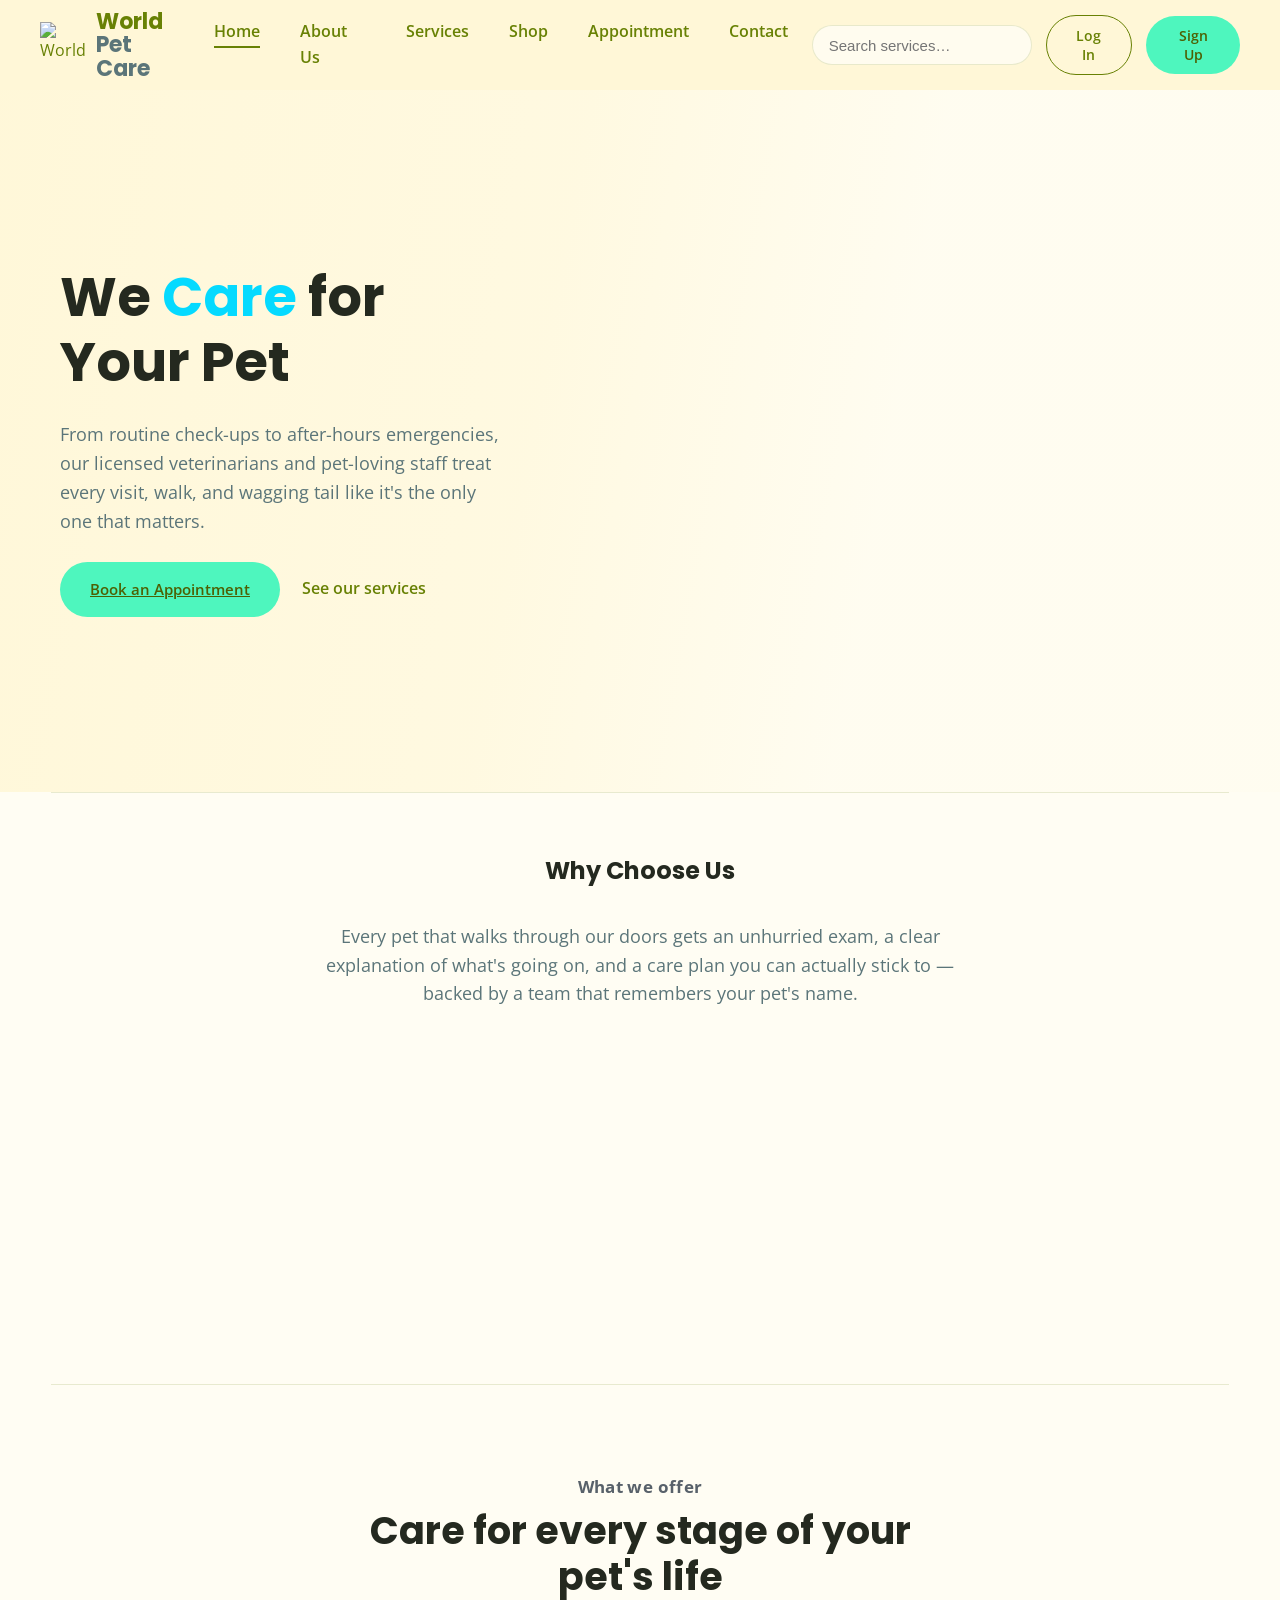
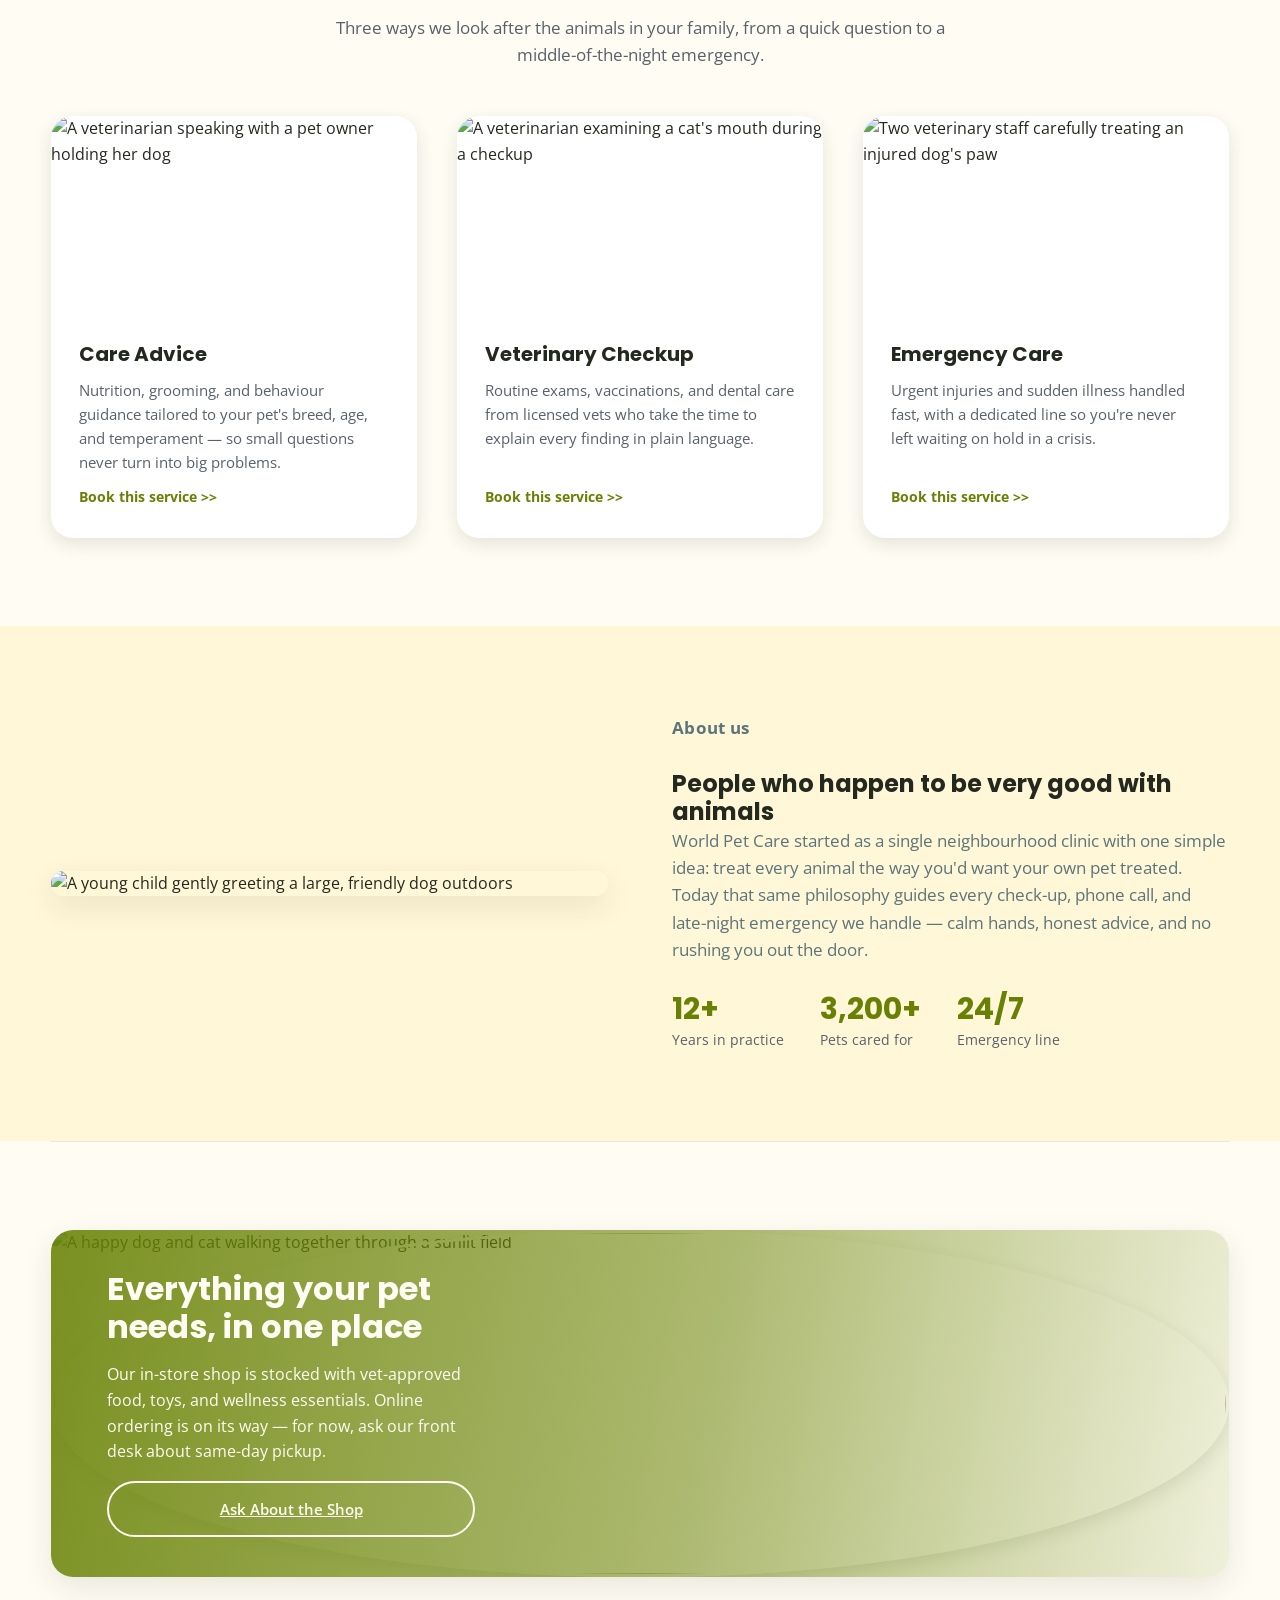
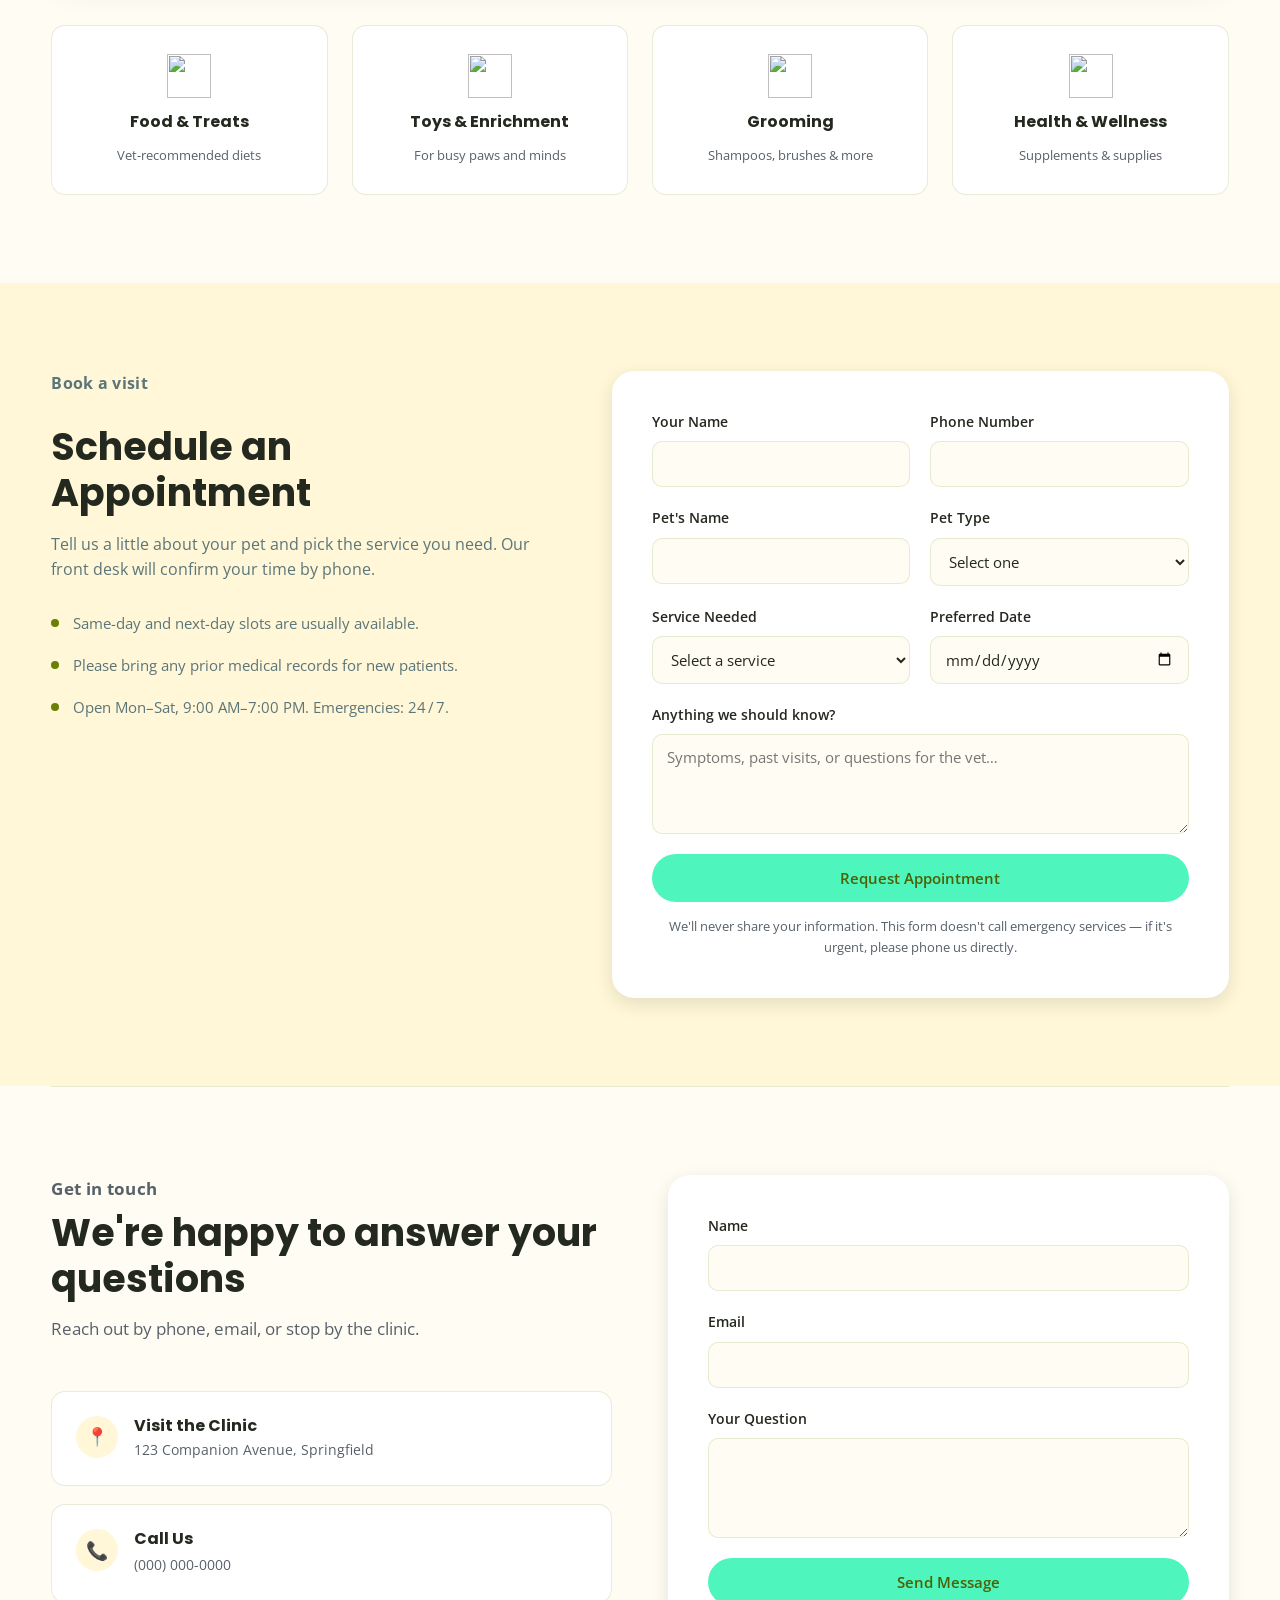
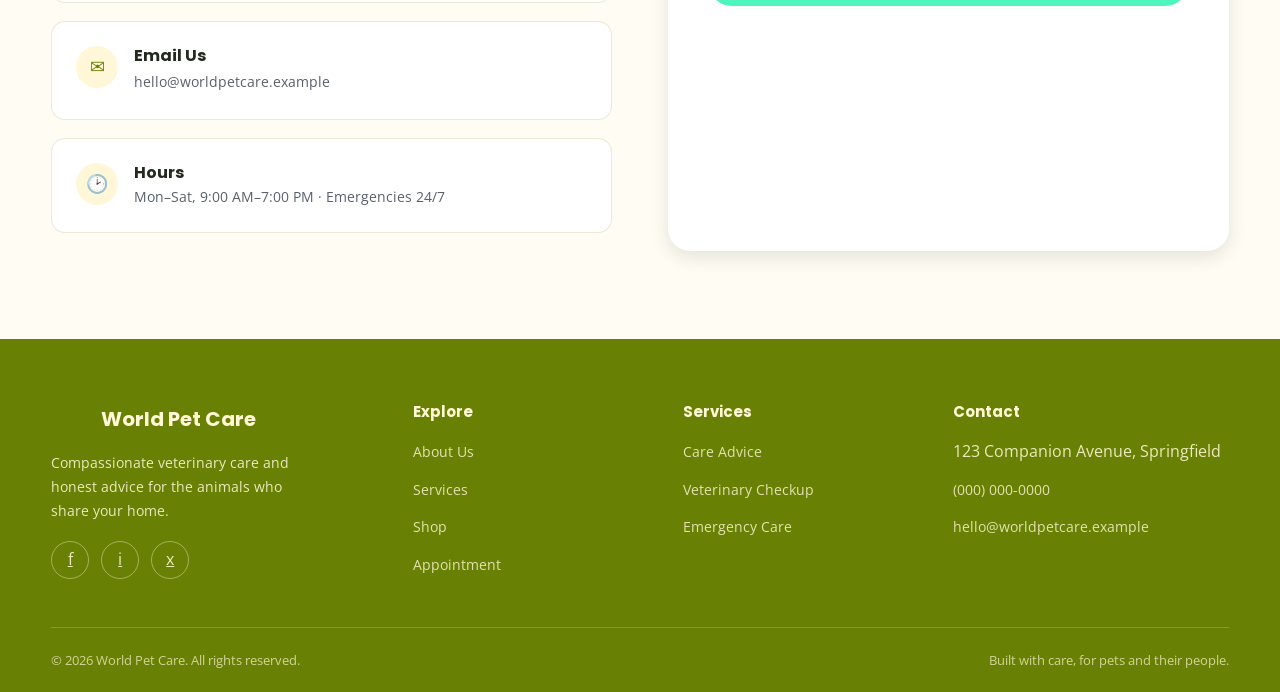
==== index.html @ 4ba61cf7 "Rebuild site: complete missing sections, fix broken links, reorganize into css/js/images" ====
<!DOCTYPE html>
<html lang="en">
<head>
  <meta charset="UTF-8" />
  <meta name="viewport" content="width=device-width, initial-scale=1.0" />
  <title>World Pet Care | Compassionate Veterinary &amp; Pet Care Services</title>
  <meta
    name="description"
    content="World Pet Care offers routine check-ups, veterinary help, and emergency care for your dog, cat, or companion animal. Book an appointment online today."
  />
  <link rel="icon" type="image/png" href="images/logo.png" />

  <link rel="preconnect" href="https://fonts.googleapis.com" />
  <link rel="preconnect" href="https://fonts.gstatic.com" crossorigin />
  <link
    href="https://fonts.googleapis.com/css2?family=Open+Sans:wght@400;600;700&family=Poppins:wght@500;600;700&display=swap"
    rel="stylesheet"
  />

  <link rel="stylesheet" href="css/style.css" />
</head>

<body>
  <!-- ===================== Header / Navigation ===================== -->
  <header class="site-header">
    <nav aria-label="Primary">
      <div class="logo">
        <a href="#home">
          <img src="images/logo.png" alt="World Pet Care logo" />
          <span class="logo-text">
            <span>World</span>
            <span>Pet Care</span>
          </span>
        </a>
      </div>

      <ul class="nav-list" id="navList">
        <li><a href="#home" class="active">Home</a></li>
        <li><a href="#about">About Us</a></li>
        <li><a href="#services">Services</a></li>
        <li><a href="#shop">Shop</a></li>
        <li><a href="#appointment">Appointment</a></li>
        <li><a href="#contact">Contact</a></li>
      </ul>

      <div class="nav-actions">
        <form class="search-form" id="searchForm" role="search">
          <label class="sr-only" for="siteSearch">Search services</label>
          <input
            type="search"
            id="siteSearch"
            placeholder="Search services…"
            autocomplete="off"
          />
        </form>
        <button type="button" class="btn btn-ghost" data-modal-open="login">
          Log In
        </button>
        <button type="button" class="btn btn-primary" data-modal-open="signup">
          Sign Up
        </button>
      </div>

      <button
        class="nav-toggle"
        id="navToggle"
        aria-label="Toggle navigation menu"
        aria-expanded="false"
        aria-controls="navList"
      >
        <span></span><span></span><span></span>
      </button>
    </nav>
  </header>

  <main>
    <!-- ===================== Hero ===================== -->
    <section class="hero" id="home">
      <div class="hero-content">
        <h1>We <em>Care</em> for Your Pet</h1>
        <p>
          From routine check-ups to after-hours emergencies, our licensed
          veterinarians and pet-loving staff treat every visit, walk, and
          wagging tail like it's the only one that matters.
        </p>
        <div class="hero-actions">
          <a href="#appointment" class="btn btn-primary">Book an Appointment</a>
          <a href="#services" class="btn-secondary-link">See our services</a>
        </div>
      </div>
    </section>

    <hr class="section-divider" />

    <!-- ===================== Why Choose Us ===================== -->
    <section class="why-us" id="why-us">
      <div class="container">
        <h2>Why Choose Us</h2>
        <img class="icon" src="images/pawprint.png" alt="" aria-hidden="true" />
        <p>
          Every pet that walks through our doors gets an unhurried exam, a
          clear explanation of what's going on, and a care plan you can
          actually stick to &mdash; backed by a team that remembers your
          pet's name.
        </p>
      </div>
      <div class="why-us-banner" role="img" aria-label="A senior dog and cat resting together"></div>
    </section>

    <hr class="section-divider" />

    <!-- ===================== Services ===================== -->
    <section class="services" id="services">
      <div class="container">
        <div class="section-head center">
          <p class="kicker">What we offer</p>
          <h2>Care for every stage of your pet's life</h2>
          <p>
            Three ways we look after the animals in your family, from a
            quick question to a middle-of-the-night emergency.
          </p>
        </div>

        <div class="service-grid" id="serviceGrid">
          <article class="service-card" data-service-name="Care Advice">
            <div class="thumb">
              <img
                src="images/service-care-advice.jpg"
                alt="A veterinarian speaking with a pet owner holding her dog"
                loading="lazy"
              />
            </div>
            <div class="service-card-body">
              <h3>Care Advice</h3>
              <p>
                Nutrition, grooming, and behaviour guidance tailored to your
                pet's breed, age, and temperament &mdash; so small questions
                never turn into big problems.
              </p>
              <a
                href="#appointment"
                class="read-more"
                data-service="Care Advice"
                >Book this service &gt;&gt;</a
              >
            </div>
          </article>

          <article class="service-card" data-service-name="Veterinary Checkup">
            <div class="thumb">
              <img
                src="images/service-veterinary-help.jpg"
                alt="A veterinarian examining a cat's mouth during a checkup"
                loading="lazy"
              />
            </div>
            <div class="service-card-body">
              <h3>Veterinary Checkup</h3>
              <p>
                Routine exams, vaccinations, and dental care from licensed
                vets who take the time to explain every finding in plain
                language.
              </p>
              <a
                href="#appointment"
                class="read-more"
                data-service="Veterinary Checkup"
                >Book this service &gt;&gt;</a
              >
            </div>
          </article>

          <article class="service-card" data-service-name="Emergency Care">
            <div class="thumb">
              <img
                src="images/service-emergency-care.jpg"
                alt="Two veterinary staff carefully treating an injured dog's paw"
                loading="lazy"
              />
            </div>
            <div class="service-card-body">
              <h3>Emergency Care</h3>
              <p>
                Urgent injuries and sudden illness handled fast, with a
                dedicated line so you're never left waiting on hold in a
                crisis.
              </p>
              <a
                href="#appointment"
                class="read-more"
                data-service="Emergency Care"
                >Book this service &gt;&gt;</a
              >
            </div>
          </article>
        </div>
      </div>
    </section>

    <!-- ===================== About ===================== -->
    <section class="about" id="about">
      <div class="container">
        <div class="about-media">
          <img
            src="images/about-us.jpg"
            alt="A young child gently greeting a large, friendly dog outdoors"
            loading="lazy"
          />
        </div>
        <div class="about-text">
          <p class="kicker">About us</p>
          <h2>People who happen to be very good with animals</h2>
          <p>
            World Pet Care started as a single neighbourhood clinic with one
            simple idea: treat every animal the way you'd want your own pet
            treated. Today that same philosophy guides every check-up,
            phone call, and late-night emergency we handle &mdash; calm
            hands, honest advice, and no rushing you out the door.
          </p>
          <div class="stat-row">
            <div class="stat">
              <h3>12+</h3>
              <span>Years in practice</span>
            </div>
            <div class="stat">
              <h3>3,200+</h3>
              <span>Pets cared for</span>
            </div>
            <div class="stat">
              <h3>24/7</h3>
              <span>Emergency line</span>
            </div>
          </div>
        </div>
      </div>
    </section>

    <hr class="section-divider" />

    <!-- ===================== Shop ===================== -->
    <section class="shop" id="shop">
      <div class="container">
        <div class="shop-banner">
          <img
            src="images/shop-banner.webp"
            alt="A happy dog and cat walking together through a sunlit field"
          />
          <div class="shop-banner-content">
            <h2>Everything your pet needs, in one place</h2>
            <p>
              Our in-store shop is stocked with vet-approved food, toys, and
              wellness essentials. Online ordering is on its way &mdash; for
              now, ask our front desk about same-day pickup.
            </p>
            <a href="#contact" class="btn btn-outline">Ask About the Shop</a>
          </div>
          <img
            class="shop-badge"
            src="images/shop-category-icon.jpg"
            alt=""
            aria-hidden="true"
          />
        </div>

        <div class="shop-category-grid">
          <div class="shop-category">
            <img src="images/pawprint.png" alt="" aria-hidden="true" />
            <h4>Food &amp; Treats</h4>
            <span>Vet-recommended diets</span>
          </div>
          <div class="shop-category">
            <img src="images/pawprint.png" alt="" aria-hidden="true" />
            <h4>Toys &amp; Enrichment</h4>
            <span>For busy paws and minds</span>
          </div>
          <div class="shop-category">
            <img src="images/pawprint.png" alt="" aria-hidden="true" />
            <h4>Grooming</h4>
            <span>Shampoos, brushes &amp; more</span>
          </div>
          <div class="shop-category">
            <img src="images/pawprint.png" alt="" aria-hidden="true" />
            <h4>Health &amp; Wellness</h4>
            <span>Supplements &amp; supplies</span>
          </div>
        </div>
      </div>
    </section>

    <!-- ===================== Appointment ===================== -->
    <section class="appointment" id="appointment">
      <div class="container">
        <div class="appointment-info">
          <p class="kicker">Book a visit</p>
          <h2>Schedule an Appointment</h2>
          <p>
            Tell us a little about your pet and pick the service you need.
            Our front desk will confirm your time by phone.
          </p>
          <ul class="info-list">
            <li>
              <span class="dot" aria-hidden="true"></span>
              Same-day and next-day slots are usually available.
            </li>
            <li>
              <span class="dot" aria-hidden="true"></span>
              Please bring any prior medical records for new patients.
            </li>
            <li>
              <span class="dot" aria-hidden="true"></span>
              Open Mon&ndash;Sat, 9:00 AM&ndash;7:00 PM. Emergencies:
              24&#8202;/&#8202;7.
            </li>
          </ul>
        </div>

        <form class="appointment-form" id="appointmentForm" novalidate>
          <div class="form-success" id="appointmentSuccess" role="status">
            <span>&#10003;</span>
            <span
              >Request received! We'll call you shortly to confirm your
              appointment.</span
            >
          </div>

          <div class="form-row">
            <div class="field">
              <label for="ownerName">Your Name</label>
              <input type="text" id="ownerName" name="ownerName" required />
            </div>
            <div class="field">
              <label for="ownerPhone">Phone Number</label>
              <input type="tel" id="ownerPhone" name="ownerPhone" required />
            </div>
          </div>

          <div class="form-row">
            <div class="field">
              <label for="petName">Pet's Name</label>
              <input type="text" id="petName" name="petName" required />
            </div>
            <div class="field">
              <label for="petType">Pet Type</label>
              <select id="petType" name="petType" required>
                <option value="" disabled selected>Select one</option>
                <option>Dog</option>
                <option>Cat</option>
                <option>Bird</option>
                <option>Other</option>
              </select>
            </div>
          </div>

          <div class="form-row">
            <div class="field">
              <label for="serviceType">Service Needed</label>
              <select id="serviceType" name="serviceType" required>
                <option value="" disabled selected>Select a service</option>
                <option>Care Advice</option>
                <option>Veterinary Checkup</option>
                <option>Emergency Care</option>
                <option>Grooming</option>
              </select>
            </div>
            <div class="field">
              <label for="visitDate">Preferred Date</label>
              <input type="date" id="visitDate" name="visitDate" required />
            </div>
          </div>

          <div class="field">
            <label for="notes">Anything we should know?</label>
            <textarea
              id="notes"
              name="notes"
              placeholder="Symptoms, past visits, or questions for the vet…"
            ></textarea>
          </div>

          <button type="submit" class="btn btn-primary btn-block">
            Request Appointment
          </button>
          <p class="form-note">
            We'll never share your information. This form doesn't call
            emergency services &mdash; if it's urgent, please phone us
            directly.
          </p>
        </form>
      </div>
    </section>

    <hr class="section-divider" />

    <!-- ===================== Contact ===================== -->
    <section class="contact" id="contact">
      <div class="container">
        <div class="contact-info">
          <div class="section-head">
            <p class="kicker">Get in touch</p>
            <h2>We're happy to answer your questions</h2>
            <p>Reach out by phone, email, or stop by the clinic.</p>
          </div>

          <div class="contact-card">
            <span class="icon" aria-hidden="true">&#128205;</span>
            <div>
              <h4>Visit the Clinic</h4>
              <p>123 Companion Avenue, Springfield</p>
            </div>
          </div>
          <div class="contact-card">
            <span class="icon" aria-hidden="true">&#128222;</span>
            <div>
              <h4>Call Us</h4>
              <a href="tel:+10000000000">(000) 000-0000</a>
            </div>
          </div>
          <div class="contact-card">
            <span class="icon" aria-hidden="true">&#9993;</span>
            <div>
              <h4>Email Us</h4>
              <a href="mailto:hello@worldpetcare.example">hello@worldpetcare.example</a>
            </div>
          </div>
          <div class="contact-card">
            <span class="icon" aria-hidden="true">&#128337;</span>
            <div>
              <h4>Hours</h4>
              <p>Mon&ndash;Sat, 9:00 AM&ndash;7:00 PM &middot; Emergencies 24/7</p>
            </div>
          </div>
        </div>

        <form class="appointment-form" id="queryForm" novalidate>
          <div class="form-success" id="querySuccess" role="status">
            <span>&#10003;</span>
            <span>Thanks! A member of our team will reply within one business day.</span>
          </div>

          <div class="field">
            <label for="queryName">Name</label>
            <input type="text" id="queryName" name="queryName" required />
          </div>
          <div class="field">
            <label for="queryEmail">Email</label>
            <input type="email" id="queryEmail" name="queryEmail" required />
          </div>
          <div class="field">
            <label for="queryMessage">Your Question</label>
            <textarea id="queryMessage" name="queryMessage" required></textarea>
          </div>
          <button type="submit" class="btn btn-primary btn-block">
            Send Message
          </button>
        </form>
      </div>
    </section>
  </main>

  <!-- ===================== Footer ===================== -->
  <footer class="site-footer">
    <div class="container footer-grid">
      <div>
        <div class="footer-brand">
          <img src="images/logo.png" alt="" aria-hidden="true" />
          <span>World Pet Care</span>
        </div>
        <p>
          Compassionate veterinary care and honest advice for the animals
          who share your home.
        </p>
        <div class="footer-social">
          <a href="#" aria-label="Facebook">f</a>
          <a href="#" aria-label="Instagram">i</a>
          <a href="#" aria-label="X (formerly Twitter)">x</a>
        </div>
      </div>

      <div class="footer-col">
        <h4>Explore</h4>
        <ul>
          <li><a href="#about">About Us</a></li>
          <li><a href="#services">Services</a></li>
          <li><a href="#shop">Shop</a></li>
          <li><a href="#appointment">Appointment</a></li>
        </ul>
      </div>

      <div class="footer-col">
        <h4>Services</h4>
        <ul>
          <li><a href="#services">Care Advice</a></li>
          <li><a href="#services">Veterinary Checkup</a></li>
          <li><a href="#services">Emergency Care</a></li>
        </ul>
      </div>

      <div class="footer-col">
        <h4>Contact</h4>
        <ul>
          <li>123 Companion Avenue, Springfield</li>
          <li><a href="tel:+10000000000">(000) 000-0000</a></li>
          <li><a href="mailto:hello@worldpetcare.example">hello@worldpetcare.example</a></li>
        </ul>
      </div>
    </div>

    <div class="container footer-bottom">
      <span>&copy; <span id="year"></span> World Pet Care. All rights reserved.</span>
      <span>Built with care, for pets and their people.</span>
    </div>
  </footer>

  <button class="to-top" id="toTop" aria-label="Back to top">&uarr;</button>

  <!-- ===================== Auth Modal ===================== -->
  <div class="modal-backdrop" id="modalBackdrop" hidden>
    <div
      class="modal"
      role="dialog"
      aria-modal="true"
      aria-labelledby="modalTitle"
    >
      <button class="modal-close" id="modalClose" aria-label="Close dialog">&times;</button>

      <div class="modal-tabs" role="tablist">
        <button
          role="tab"
          id="tabLogin"
          class="modal-tab active"
          data-tab="login"
        >
          Log In
        </button>
        <button role="tab" id="tabSignup" class="modal-tab" data-tab="signup">
          Sign Up
        </button>
      </div>

      <h2 class="modal-title" id="modalTitle">Welcome back</h2>

      <form class="modal-form" id="loginForm" data-panel="login">
        <div class="field">
          <label for="loginEmail">Email</label>
          <input type="email" id="loginEmail" required />
        </div>
        <div class="field">
          <label for="loginPassword">Password</label>
          <input type="password" id="loginPassword" minlength="6" required />
        </div>
        <button type="submit" class="btn btn-primary btn-block">Log In</button>
        <p class="modal-note">Demo form &mdash; no account is created.</p>
      </form>

      <form class="modal-form" id="signupForm" data-panel="signup" hidden>
        <div class="field">
          <label for="signupName">Full Name</label>
          <input type="text" id="signupName" required />
        </div>
        <div class="field">
          <label for="signupEmail">Email</label>
          <input type="email" id="signupEmail" required />
        </div>
        <div class="field">
          <label for="signupPassword">Password</label>
          <input type="password" id="signupPassword" minlength="6" required />
        </div>
        <button type="submit" class="btn btn-primary btn-block">Create Account</button>
        <p class="modal-note">Demo form &mdash; no account is created.</p>
      </form>
    </div>
  </div>

  <script src="js/main.js"></script>
</body>
</html>
---- css/style.css ----
/* =========================================================
   World Pet Care — Stylesheet
   Palette kept from the original design:
     cream background : #FFF7D7
     olive (brand)     : #688104
     cream button      : #FBEDB7
     teal accent       : #4EF6BE
     cyan accent       : #05DAFF
     slate text        : #58616A
   ========================================================= */

:root {
  --color-cream: #fff7d7;
  --color-cream-soft: #fffdf3;
  --color-olive: #688104;
  --color-olive-dark: #4d6003;
  --color-btn-cream: #fbedb7;
  --color-teal: #4ef6be;
  --color-teal-dark: #16f3a9;
  --color-cyan: #05daff;
  --color-slate: #58616a;
  --color-slate-soft: #5b7579;
  --color-ink: #24291f;
  --color-white: #ffffff;
  --color-border: rgba(104, 129, 4, 0.15);

  --font-heading: "Poppins", "Open Sans", sans-serif;
  --font-body: "Open Sans", sans-serif;

  --shadow-soft: 0 10px 30px rgba(36, 41, 31, 0.1);
  --shadow-card: 0 6px 18px rgba(36, 41, 31, 0.12);

  --radius-md: 14px;
  --radius-lg: 22px;

  --container: 1180px;
  --transition: 300ms ease;
}

/* -------------------- Reset -------------------- */
* {
  margin: 0;
  padding: 0;
  box-sizing: border-box;
}

html {
  scroll-behavior: smooth;
}

body {
  font-family: var(--font-body);
  color: var(--color-ink);
  background-color: var(--color-cream-soft);
  line-height: 1.6;
  overflow-x: hidden;
}

img {
  max-width: 100%;
  display: block;
}

a {
  color: inherit;
}

ul {
  list-style: none;
}

button {
  font-family: inherit;
  border-style: none;
  cursor: pointer;
}

h1,
h2,
h3,
h4 {
  font-family: var(--font-heading);
  color: var(--color-ink);
  line-height: 1.2;
}

.container {
  width: min(92%, var(--container));
  margin-inline: auto;
}

.section-divider {
  border: none;
  height: 1px;
  background: var(--color-border);
  width: min(92%, var(--container));
  margin-inline: auto;
}

:focus-visible {
  outline: 3px solid var(--color-cyan);
  outline-offset: 2px;
}

@media (prefers-reduced-motion: reduce) {
  html {
    scroll-behavior: auto;
  }
  *,
  *::before,
  *::after {
    animation-duration: 0.01ms !important;
    transition-duration: 0.01ms !important;
  }
}

/* -------------------- Buttons -------------------- */
.btn {
  display: inline-flex;
  align-items: center;
  justify-content: center;
  gap: 8px;
  padding: 14px 30px;
  border-radius: 999px;
  font-size: 15px;
  font-weight: 600;
  transition: transform var(--transition), box-shadow var(--transition),
    background-color var(--transition), color var(--transition);
}

.btn-primary {
  background-color: var(--color-teal);
  color: var(--color-olive-dark);
}

.btn-primary:hover,
.btn-primary:focus-visible {
  background-color: var(--color-teal-dark);
  box-shadow: 0 8px 20px rgba(22, 243, 169, 0.4);
  transform: translateY(-2px);
}

.btn-outline {
  background-color: transparent;
  color: var(--color-cream-soft);
  border: 2px solid var(--color-cream-soft);
}

.btn-outline:hover,
.btn-outline:focus-visible {
  background-color: var(--color-cream-soft);
  color: var(--color-olive-dark);
  transform: translateY(-2px);
}

.btn-block {
  width: 100%;
}

/* -------------------- Eyebrow / kicker -------------------- */
.kicker {
  color: var(--color-olive);
  font-weight: 700;
  letter-spacing: 0.02em;
  font-size: 14px;
  margin-bottom: 8px;
}

.section-head {
  max-width: 620px;
  margin-bottom: 48px;
}

.section-head.center {
  margin-inline: auto;
  text-align: center;
}

.section-head h2 {
  font-size: clamp(28px, 4vw, 38px);
  margin-bottom: 14px;
}

.section-head p {
  color: var(--color-slate);
  font-size: 17px;
}

/* -------------------- Navigation -------------------- */
.site-header {
  position: sticky;
  top: 0;
  z-index: 100;
  background-color: var(--color-cream);
}

nav {
  min-height: 10vh;
  display: flex;
  align-items: center;
  justify-content: space-between;
  gap: 24px;
  padding: 10px min(4vw, 40px);
}

.logo a {
  display: flex;
  align-items: center;
  gap: 10px;
  color: var(--color-olive);
  text-decoration: none;
}

.logo img {
  width: 46px;
  height: 46px;
  object-fit: contain;
}

.logo-text {
  display: flex;
  flex-direction: column;
  line-height: 1.05;
  font-family: var(--font-heading);
  font-weight: 700;
}

.logo-text span:first-child {
  font-size: 22px;
}

.logo-text span:last-child {
  font-size: 22px;
  color: var(--color-slate-soft);
}

.nav-list {
  display: flex;
  gap: 40px;
}

.nav-list a {
  text-decoration: none;
  color: var(--color-olive);
  font-weight: 600;
  font-size: 16px;
  position: relative;
  padding-block: 4px;
}

.nav-list a::after {
  content: "";
  position: absolute;
  left: 0;
  bottom: -2px;
  width: 0;
  height: 2px;
  background: var(--color-olive);
  transition: width var(--transition);
}

.nav-list a:hover::after,
.nav-list a:focus-visible::after,
.nav-list a.active::after {
  width: 100%;
}

.nav-actions {
  display: flex;
  align-items: center;
  gap: 14px;
}

.search-form {
  position: relative;
}

.search-form input[type="search"] {
  height: 40px;
  width: 220px;
  border-radius: 999px;
  border: 1px solid var(--color-border);
  background-color: rgba(255, 255, 255, 0.6);
  outline: none;
  padding: 0 16px;
  font-size: 15px;
  color: var(--color-slate);
  transition: background-color var(--transition), border-color var(--transition);
}

.search-form input[type="search"]:hover,
.search-form input[type="search"]:focus-visible {
  background-color: var(--color-white);
  border-color: var(--color-olive);
}

.nav-actions .btn {
  padding: 10px 22px;
  font-size: 14px;
}

.btn-ghost {
  background-color: transparent;
  color: var(--color-olive);
  border: 1.5px solid var(--color-olive);
}

.btn-ghost:hover,
.btn-ghost:focus-visible {
  background-color: var(--color-olive);
  color: var(--color-cream);
}

.nav-toggle {
  display: none;
  flex-direction: column;
  gap: 5px;
  background: none;
  padding: 6px;
}

.nav-toggle span {
  width: 26px;
  height: 2px;
  background-color: var(--color-olive);
  transition: transform var(--transition), opacity var(--transition);
}

.nav-toggle[aria-expanded="true"] span:nth-child(1) {
  transform: translateY(7px) rotate(45deg);
}
.nav-toggle[aria-expanded="true"] span:nth-child(2) {
  opacity: 0;
}
.nav-toggle[aria-expanded="true"] span:nth-child(3) {
  transform: translateY(-7px) rotate(-45deg);
}

/* -------------------- Hero -------------------- */
.hero {
  position: relative;
  min-height: 78vh;
  display: flex;
  align-items: center;
  background-image: linear-gradient(
      100deg,
      rgba(255, 247, 215, 0.94) 0%,
      rgba(255, 247, 215, 0.65) 42%,
      rgba(255, 247, 215, 0.1) 68%
    ),
    url("../images/hero-vet-visit.jpg");
  background-size: cover;
  background-position: center right;
  background-repeat: no-repeat;
}

.hero-content {
  max-width: 560px;
  padding: 48px min(6vw, 60px);
  display: flex;
  flex-direction: column;
  gap: 26px;
}

.hero-content h1 {
  font-size: clamp(34px, 5vw, 54px);
}

.hero-content h1 em {
  font-style: normal;
  color: var(--color-cyan);
}

.hero-content p {
  font-size: 18px;
  color: var(--color-slate-soft);
  max-width: 46ch;
}

.hero-actions {
  display: flex;
  flex-wrap: wrap;
  gap: 16px;
}

.btn-secondary-link {
  display: inline-flex;
  align-items: center;
  gap: 8px;
  font-weight: 600;
  color: var(--color-olive);
  text-decoration: none;
  padding: 14px 6px;
  border-bottom: 2px solid transparent;
  transition: border-color var(--transition);
}

.btn-secondary-link:hover,
.btn-secondary-link:focus-visible {
  border-color: var(--color-olive);
}

/* -------------------- Why Choose Us -------------------- */
.why-us {
  padding-block: 64px 0;
  text-align: center;
  color: var(--color-slate-soft);
}

.why-us .container {
  display: flex;
  flex-direction: column;
  align-items: center;
  gap: 18px;
  padding-bottom: 56px;
}

.why-us img.icon {
  width: 46px;
}

.why-us p {
  max-width: 640px;
  font-size: 18px;
  line-height: 1.6;
}

.why-us-banner {
  height: 320px;
  background-image: url("../images/why-choose-us-banner.jpg");
  background-position: center;
  background-repeat: no-repeat;
  background-size: cover;
  background-attachment: fixed;
}

@media (max-width: 700px) {
  .why-us-banner {
    background-attachment: scroll;
  }
}

/* -------------------- Services -------------------- */
.services {
  padding-block: 88px;
}

.service-grid {
  display: grid;
  grid-template-columns: repeat(3, 1fr);
  gap: 40px;
}

.service-card {
  background-color: var(--color-white);
  border-radius: var(--radius-lg);
  overflow: hidden;
  box-shadow: var(--shadow-card);
  transition: transform var(--transition), box-shadow var(--transition);
  display: flex;
  flex-direction: column;
}

.service-card:hover,
.service-card:focus-within {
  transform: translateY(-8px);
  box-shadow: var(--shadow-soft);
}

.service-card .thumb {
  height: 200px;
  overflow: hidden;
}

.service-card .thumb img {
  width: 100%;
  height: 100%;
  object-fit: cover;
  transition: transform 600ms ease;
}

.service-card:hover .thumb img {
  transform: scale(1.08);
}

.service-card-body {
  padding: 26px 28px 30px;
  display: flex;
  flex-direction: column;
  gap: 12px;
  flex: 1;
}

.service-card-body h3 {
  font-size: 20px;
}

.service-card-body p {
  color: var(--color-slate);
  font-size: 15px;
  flex: 1;
}

.read-more {
  align-self: flex-start;
  text-decoration: none;
  font-weight: 700;
  color: var(--color-olive);
  font-size: 14px;
  display: inline-flex;
  align-items: center;
  gap: 6px;
  transition: gap var(--transition), color var(--transition);
}

.read-more:hover,
.read-more:focus-visible {
  gap: 10px;
  color: var(--color-olive-dark);
}

/* -------------------- About -------------------- */
.about {
  padding-block: 88px;
  background-color: var(--color-cream);
}

.about .container {
  display: grid;
  grid-template-columns: 1fr 1fr;
  gap: 64px;
  align-items: center;
}

.about-media {
  position: relative;
  border-radius: var(--radius-lg);
  overflow: hidden;
  box-shadow: var(--shadow-soft);
}

.about-media img {
  width: 100%;
  height: 100%;
  object-fit: cover;
}

.about-text p {
  color: var(--color-slate-soft);
  font-size: 17px;
  margin-bottom: 28px;
}

.stat-row {
  display: flex;
  gap: 36px;
  flex-wrap: wrap;
}

.stat h3 {
  font-size: 30px;
  color: var(--color-olive);
}

.stat span {
  font-size: 14px;
  color: var(--color-slate);
}

/* -------------------- Shop -------------------- */
.shop {
  padding-block: 88px;
}

.shop-banner {
  position: relative;
  border-radius: var(--radius-lg);
  overflow: hidden;
  min-height: 260px;
  display: flex;
  align-items: center;
  margin-bottom: 48px;
  box-shadow: var(--shadow-soft);
}

.shop-banner img {
  position: absolute;
  inset: 0;
  width: 100%;
  height: 100%;
  object-fit: cover;
  z-index: 0;
}

.shop-banner::before {
  content: "";
  position: absolute;
  inset: 0;
  background: linear-gradient(
    100deg,
    rgba(104, 129, 4, 0.88) 0%,
    rgba(104, 129, 4, 0.55) 55%,
    rgba(104, 129, 4, 0.1) 100%
  );
  z-index: 1;
}

.shop-banner-content {
  position: relative;
  z-index: 2;
  color: var(--color-cream-soft);
  padding: 40px min(6vw, 56px);
  max-width: 480px;
  display: flex;
  flex-direction: column;
  gap: 16px;
}

.shop-banner-content h2 {
  color: var(--color-cream-soft);
  font-size: clamp(24px, 3vw, 32px);
}

.shop-badge {
  position: absolute;
  z-index: 2;
  right: 28px;
  bottom: 28px;
  width: 64px;
  height: 64px;
  border-radius: 50%;
  object-fit: cover;
  border: 3px solid var(--color-cream-soft);
  box-shadow: var(--shadow-card);
  display: none;
}

@media (min-width: 640px) {
  .shop-badge {
    display: block;
  }
}

.shop-category-grid {
  display: grid;
  grid-template-columns: repeat(4, 1fr);
  gap: 24px;
}

.shop-category {
  background-color: var(--color-white);
  border: 1px solid var(--color-border);
  border-radius: var(--radius-md);
  padding: 28px 20px;
  text-align: center;
  display: flex;
  flex-direction: column;
  align-items: center;
  gap: 14px;
  transition: border-color var(--transition), transform var(--transition);
}

.shop-category:hover,
.shop-category:focus-visible {
  border-color: var(--color-olive);
  transform: translateY(-6px);
}

.shop-category img {
  width: 44px;
  height: 44px;
  object-fit: contain;
}

.shop-category h4 {
  font-size: 16px;
}

.shop-category span {
  font-size: 13px;
  color: var(--color-slate);
}

/* -------------------- Appointment -------------------- */
.appointment {
  padding-block: 88px;
  background-color: var(--color-cream);
}

.appointment .container {
  display: grid;
  grid-template-columns: 0.9fr 1.1fr;
  gap: 56px;
  align-items: flex-start;
}

.appointment-info h2 {
  font-size: clamp(28px, 4vw, 38px);
  margin-bottom: 16px;
}

.appointment-info p {
  color: var(--color-slate-soft);
  font-size: 16px;
  margin-bottom: 28px;
}

.info-list {
  display: flex;
  flex-direction: column;
  gap: 18px;
}

.info-list li {
  display: flex;
  gap: 14px;
  align-items: flex-start;
  font-size: 15px;
  color: var(--color-slate-soft);
}

.info-list .dot {
  width: 8px;
  height: 8px;
  margin-top: 8px;
  border-radius: 50%;
  background-color: var(--color-olive);
  flex-shrink: 0;
}

.appointment-form {
  background-color: var(--color-white);
  border-radius: var(--radius-lg);
  padding: 40px;
  box-shadow: var(--shadow-card);
}

.form-row {
  display: grid;
  grid-template-columns: 1fr 1fr;
  gap: 20px;
}

.field {
  margin-bottom: 20px;
  display: flex;
  flex-direction: column;
  gap: 8px;
}

.field label {
  font-size: 14px;
  font-weight: 600;
  color: var(--color-ink);
}

.field input,
.field select,
.field textarea {
  border: 1px solid var(--color-border);
  border-radius: 10px;
  padding: 12px 14px;
  font-size: 15px;
  font-family: inherit;
  color: var(--color-ink);
  background-color: var(--color-cream-soft);
  transition: border-color var(--transition), box-shadow var(--transition);
}

.field input:focus,
.field select:focus,
.field textarea:focus {
  outline: none;
  border-color: var(--color-olive);
  box-shadow: 0 0 0 3px rgba(104, 129, 4, 0.15);
}

.field textarea {
  resize: vertical;
  min-height: 100px;
}

.form-note {
  font-size: 13px;
  color: var(--color-slate);
  margin-top: 14px;
  text-align: center;
}

.form-success {
  display: none;
  align-items: center;
  gap: 12px;
  background-color: rgba(78, 246, 190, 0.18);
  border: 1px solid var(--color-teal-dark);
  color: var(--color-olive-dark);
  padding: 16px 18px;
  border-radius: 12px;
  font-size: 14px;
  font-weight: 600;
  margin-bottom: 20px;
}

.form-success.visible {
  display: flex;
}

/* -------------------- Contact -------------------- */
.contact {
  padding-block: 88px;
}

.contact .container {
  display: grid;
  grid-template-columns: 1fr 1fr;
  gap: 56px;
}

.contact-card {
  background-color: var(--color-white);
  border: 1px solid var(--color-border);
  border-radius: var(--radius-md);
  padding: 24px;
  display: flex;
  gap: 16px;
  align-items: flex-start;
  margin-bottom: 18px;
}

.contact-card .icon {
  width: 42px;
  height: 42px;
  border-radius: 50%;
  background-color: var(--color-cream);
  display: flex;
  align-items: center;
  justify-content: center;
  flex-shrink: 0;
  color: var(--color-olive);
  font-size: 18px;
}

.contact-card h4 {
  font-size: 16px;
  margin-bottom: 4px;
}

.contact-card p,
.contact-card a {
  font-size: 14px;
  color: var(--color-slate);
  text-decoration: none;
}

/* -------------------- Footer -------------------- */
.site-footer {
  background-color: var(--color-olive);
  color: rgba(255, 247, 215, 0.88);
  padding-top: 64px;
}

.footer-grid {
  display: grid;
  grid-template-columns: 1.4fr 1fr 1fr 1.2fr;
  gap: 40px;
  padding-bottom: 48px;
}

.footer-brand {
  display: flex;
  align-items: center;
  gap: 10px;
  margin-bottom: 16px;
}

.footer-brand img {
  width: 40px;
  filter: brightness(0) invert(1);
}

.footer-brand span {
  font-family: var(--font-heading);
  font-weight: 700;
  font-size: 20px;
  color: var(--color-cream);
}

.site-footer p {
  font-size: 14px;
  line-height: 1.7;
  max-width: 32ch;
}

.footer-col h4 {
  color: var(--color-cream);
  font-size: 15px;
  margin-bottom: 18px;
}

.footer-col ul {
  display: flex;
  flex-direction: column;
  gap: 12px;
}

.footer-col a {
  text-decoration: none;
  font-size: 14px;
  color: rgba(255, 247, 215, 0.82);
  transition: color var(--transition);
}

.footer-col a:hover,
.footer-col a:focus-visible {
  color: var(--color-teal);
}

.footer-social {
  display: flex;
  gap: 12px;
  margin-top: 18px;
}

.footer-social a {
  width: 38px;
  height: 38px;
  border-radius: 50%;
  border: 1px solid rgba(255, 247, 215, 0.4);
  display: flex;
  align-items: center;
  justify-content: center;
  transition: background-color var(--transition), transform var(--transition);
}

.footer-social a:hover,
.footer-social a:focus-visible {
  background-color: var(--color-teal);
  transform: translateY(-3px);
}

.footer-bottom {
  border-top: 1px solid rgba(255, 247, 215, 0.2);
  padding: 22px 0;
  display: flex;
  justify-content: space-between;
  flex-wrap: wrap;
  gap: 10px;
  font-size: 13px;
  color: rgba(255, 247, 215, 0.7);
}

/* -------------------- Back to top -------------------- */
.to-top {
  position: fixed;
  right: 24px;
  bottom: 24px;
  width: 46px;
  height: 46px;
  border-radius: 50%;
  background-color: var(--color-olive);
  color: var(--color-cream);
  display: flex;
  align-items: center;
  justify-content: center;
  box-shadow: var(--shadow-soft);
  opacity: 0;
  visibility: hidden;
  transform: translateY(10px);
  transition: opacity var(--transition), transform var(--transition), visibility var(--transition);
  z-index: 90;
}

.to-top.visible {
  opacity: 1;
  visibility: visible;
  transform: translateY(0);
}

.to-top:hover,
.to-top:focus-visible {
  background-color: var(--color-olive-dark);
}

/* -------------------- Utility -------------------- */
.sr-only {
  position: absolute;
  width: 1px;
  height: 1px;
  padding: 0;
  margin: -1px;
  overflow: hidden;
  clip: rect(0, 0, 0, 0);
  white-space: nowrap;
  border: 0;
}

/* -------------------- Modal (Log In / Sign Up) -------------------- */
.modal-backdrop {
  position: fixed;
  inset: 0;
  background-color: rgba(36, 41, 31, 0.55);
  display: flex;
  align-items: center;
  justify-content: center;
  padding: 20px;
  z-index: 200;
}

.modal-backdrop[hidden] {
  display: none;
}

.modal {
  position: relative;
  background-color: var(--color-cream-soft);
  border-radius: var(--radius-lg);
  padding: 40px;
  width: min(100%, 420px);
  box-shadow: var(--shadow-soft);
}

.modal-close {
  position: absolute;
  top: 16px;
  right: 16px;
  background: none;
  font-size: 22px;
  line-height: 1;
  color: var(--color-slate);
  padding: 4px;
}

.modal-close:hover,
.modal-close:focus-visible {
  color: var(--color-olive);
}

.modal-tabs {
  display: flex;
  gap: 8px;
  background-color: var(--color-cream);
  border-radius: 999px;
  padding: 4px;
  margin-bottom: 24px;
}

.modal-tab {
  flex: 1;
  padding: 10px;
  border-radius: 999px;
  background: none;
  font-weight: 600;
  font-size: 14px;
  color: var(--color-olive);
  transition: background-color var(--transition), color var(--transition);
}

.modal-tab.active {
  background-color: var(--color-olive);
  color: var(--color-cream);
}

.modal-title {
  font-size: 22px;
  margin-bottom: 20px;
}

.modal-form[hidden] {
  display: none;
}

.modal-note {
  font-size: 12px;
  color: var(--color-slate);
  text-align: center;
  margin-top: 14px;
}

/* -------------------- Responsive -------------------- */
@media (max-width: 1024px) {
  .service-grid {
    grid-template-columns: repeat(2, 1fr);
  }
  .shop-category-grid {
    grid-template-columns: repeat(2, 1fr);
  }
  .about .container,
  .appointment .container,
  .contact .container {
    grid-template-columns: 1fr;
  }
  .about-media {
    order: -1;
  }
  .footer-grid {
    grid-template-columns: 1fr 1fr;
  }
}

@media (max-width: 860px) {
  .nav-toggle {
    display: flex;
  }
  .nav-list,
  .nav-actions .search-form,
  .nav-actions .btn-ghost {
    display: none;
  }
  .nav-list.open {
    display: flex;
    flex-direction: column;
    gap: 0;
    position: absolute;
    top: 100%;
    left: 0;
    right: 0;
    background-color: var(--color-cream);
    box-shadow: var(--shadow-soft);
    padding: 12px 0;
  }
  .nav-list.open a {
    padding: 14px 28px;
    display: block;
  }
  .nav-list.open a::after {
    display: none;
  }
  .hero {
    background-position: center;
  }
  .hero-content {
    max-width: 100%;
    background-color: rgba(255, 247, 215, 0.55);
  }
}

@media (max-width: 640px) {
  .service-grid,
  .shop-category-grid {
    grid-template-columns: 1fr;
  }
  .form-row {
    grid-template-columns: 1fr;
  }
  .appointment-form {
    padding: 26px;
  }
  .footer-grid {
    grid-template-columns: 1fr;
  }
}
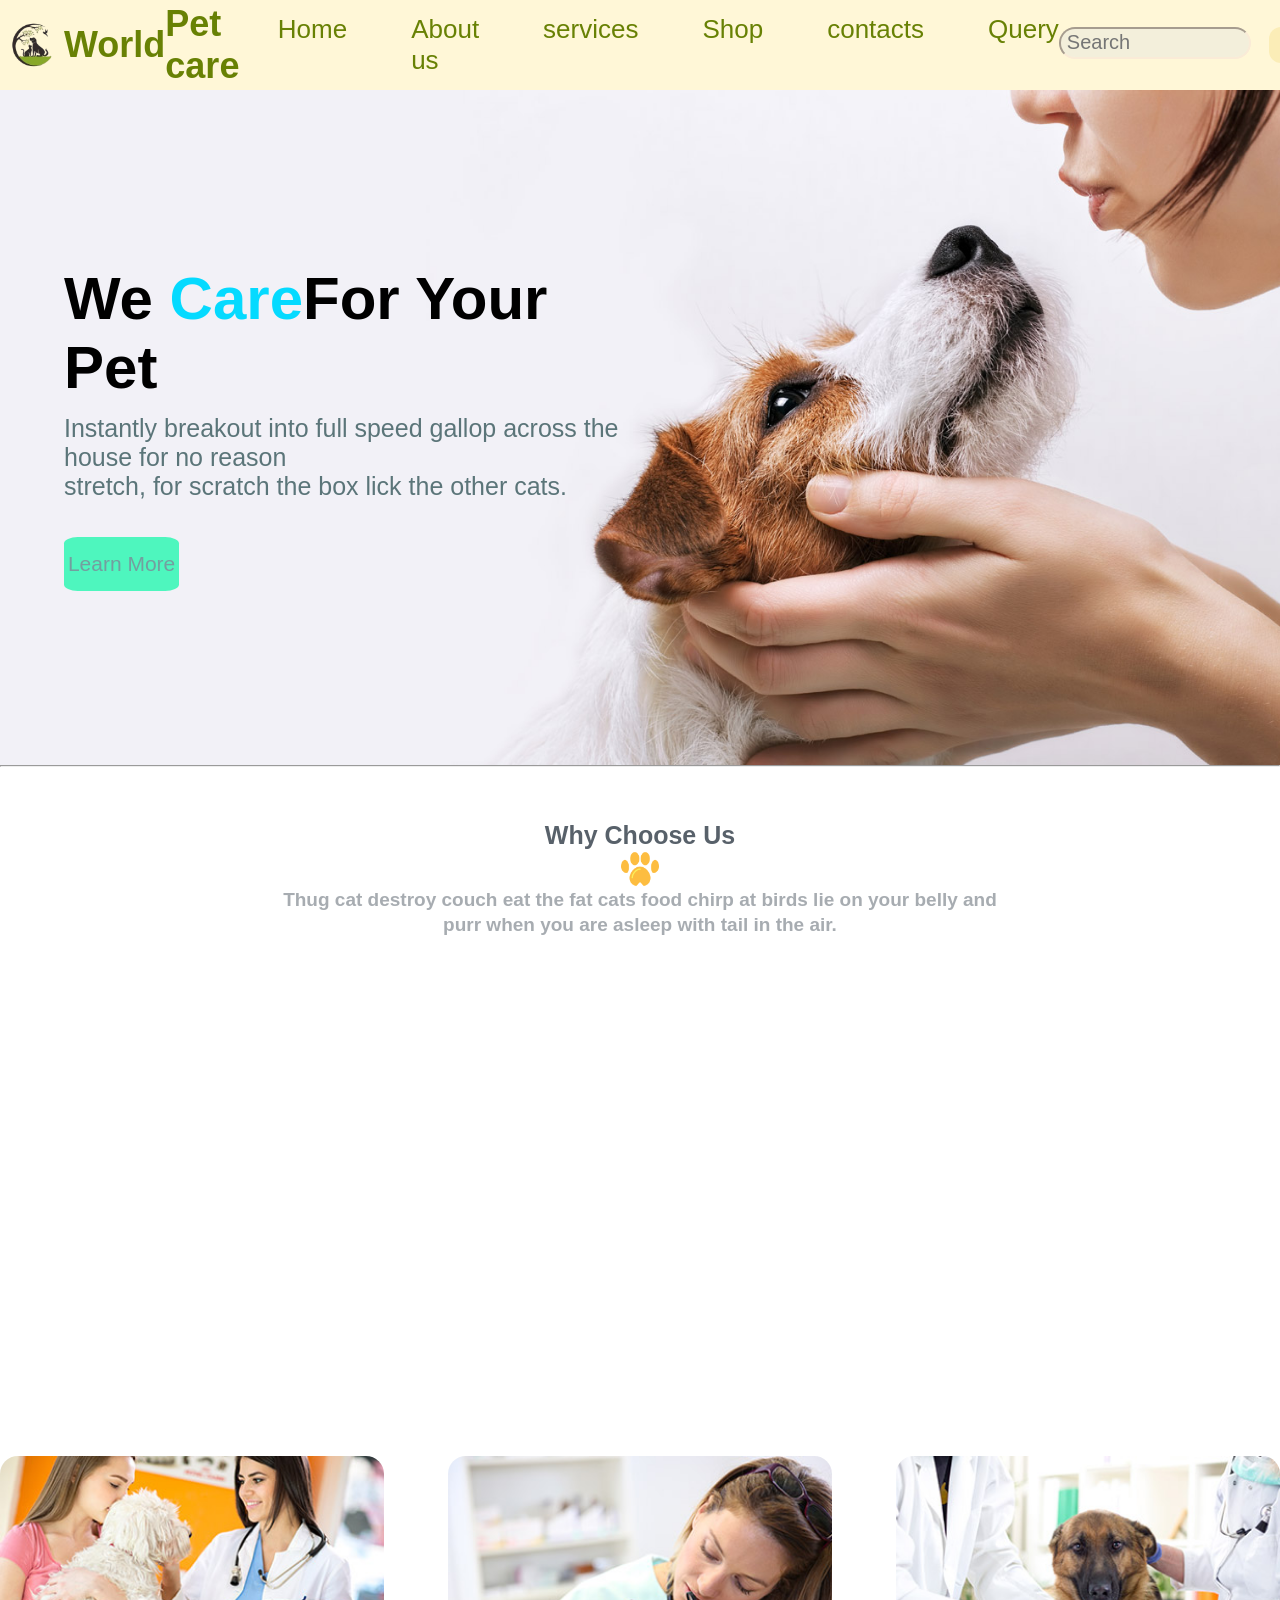
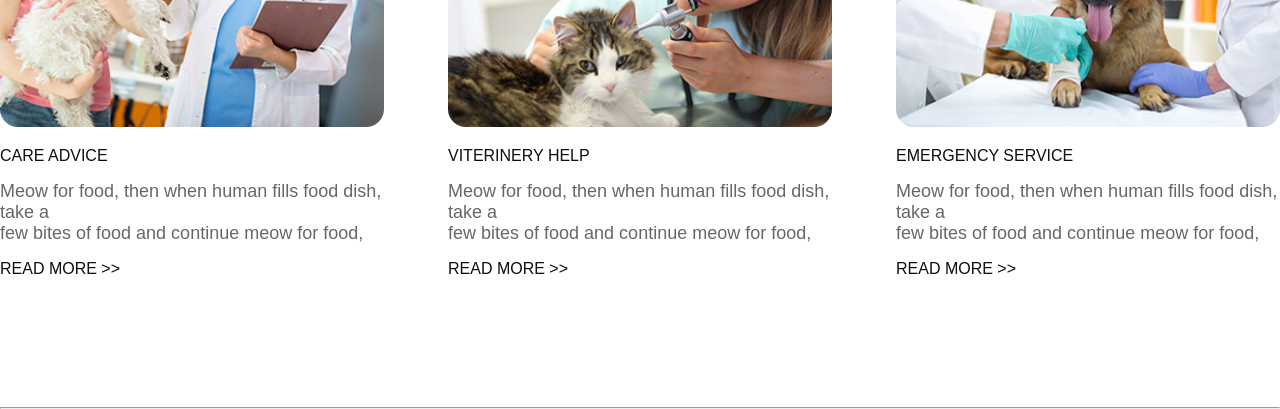
==== commit fa6fd3d7: "Revert "Rebuild site: complete missing sections, fix broken links, reorganize into css/js/images" Th" ====
--- a/index.html
+++ b/index.html
@@ -1,576 +1,120 @@
-<!DOCTYPE html>
-<html lang="en">
-<head>
-  <meta charset="UTF-8" />
-  <meta name="viewport" content="width=device-width, initial-scale=1.0" />
-  <title>World Pet Care | Compassionate Veterinary &amp; Pet Care Services</title>
-  <meta
-    name="description"
-    content="World Pet Care offers routine check-ups, veterinary help, and emergency care for your dog, cat, or companion animal. Book an appointment online today."
-  />
-  <link rel="icon" type="image/png" href="images/logo.png" />
-
-  <link rel="preconnect" href="https://fonts.googleapis.com" />
-  <link rel="preconnect" href="https://fonts.gstatic.com" crossorigin />
-  <link
-    href="https://fonts.googleapis.com/css2?family=Open+Sans:wght@400;600;700&family=Poppins:wght@500;600;700&display=swap"
-    rel="stylesheet"
-  />
-
-  <link rel="stylesheet" href="css/style.css" />
-</head>
-
-<body>
-  <!-- ===================== Header / Navigation ===================== -->
-  <header class="site-header">
-    <nav aria-label="Primary">
-      <div class="logo">
-        <a href="#home">
-          <img src="images/logo.png" alt="World Pet Care logo" />
-          <span class="logo-text">
-            <span>World</span>
-            <span>Pet Care</span>
-          </span>
-        </a>
-      </div>
-
-      <ul class="nav-list" id="navList">
-        <li><a href="#home" class="active">Home</a></li>
-        <li><a href="#about">About Us</a></li>
-        <li><a href="#services">Services</a></li>
-        <li><a href="#shop">Shop</a></li>
-        <li><a href="#appointment">Appointment</a></li>
-        <li><a href="#contact">Contact</a></li>
-      </ul>
-
-      <div class="nav-actions">
-        <form class="search-form" id="searchForm" role="search">
-          <label class="sr-only" for="siteSearch">Search services</label>
-          <input
-            type="search"
-            id="siteSearch"
-            placeholder="Search services…"
-            autocomplete="off"
-          />
-        </form>
-        <button type="button" class="btn btn-ghost" data-modal-open="login">
-          Log In
-        </button>
-        <button type="button" class="btn btn-primary" data-modal-open="signup">
-          Sign Up
-        </button>
-      </div>
-
-      <button
-        class="nav-toggle"
-        id="navToggle"
-        aria-label="Toggle navigation menu"
-        aria-expanded="false"
-        aria-controls="navList"
-      >
-        <span></span><span></span><span></span>
-      </button>
-    </nav>
-  </header>
-
-  <main>
-    <!-- ===================== Hero ===================== -->
-    <section class="hero" id="home">
-      <div class="hero-content">
-        <h1>We <em>Care</em> for Your Pet</h1>
-        <p>
-          From routine check-ups to after-hours emergencies, our licensed
-          veterinarians and pet-loving staff treat every visit, walk, and
-          wagging tail like it's the only one that matters.
-        </p>
-        <div class="hero-actions">
-          <a href="#appointment" class="btn btn-primary">Book an Appointment</a>
-          <a href="#services" class="btn-secondary-link">See our services</a>
-        </div>
-      </div>
-    </section>
-
-    <hr class="section-divider" />
-
-    <!-- ===================== Why Choose Us ===================== -->
-    <section class="why-us" id="why-us">
-      <div class="container">
-        <h2>Why Choose Us</h2>
-        <img class="icon" src="images/pawprint.png" alt="" aria-hidden="true" />
-        <p>
-          Every pet that walks through our doors gets an unhurried exam, a
-          clear explanation of what's going on, and a care plan you can
-          actually stick to &mdash; backed by a team that remembers your
-          pet's name.
-        </p>
-      </div>
-      <div class="why-us-banner" role="img" aria-label="A senior dog and cat resting together"></div>
-    </section>
-
-    <hr class="section-divider" />
-
-    <!-- ===================== Services ===================== -->
-    <section class="services" id="services">
-      <div class="container">
-        <div class="section-head center">
-          <p class="kicker">What we offer</p>
-          <h2>Care for every stage of your pet's life</h2>
-          <p>
-            Three ways we look after the animals in your family, from a
-            quick question to a middle-of-the-night emergency.
-          </p>
-        </div>
-
-        <div class="service-grid" id="serviceGrid">
-          <article class="service-card" data-service-name="Care Advice">
-            <div class="thumb">
-              <img
-                src="images/service-care-advice.jpg"
-                alt="A veterinarian speaking with a pet owner holding her dog"
-                loading="lazy"
-              />
-            </div>
-            <div class="service-card-body">
-              <h3>Care Advice</h3>
-              <p>
-                Nutrition, grooming, and behaviour guidance tailored to your
-                pet's breed, age, and temperament &mdash; so small questions
-                never turn into big problems.
-              </p>
-              <a
-                href="#appointment"
-                class="read-more"
-                data-service="Care Advice"
-                >Book this service &gt;&gt;</a
-              >
-            </div>
-          </article>
-
-          <article class="service-card" data-service-name="Veterinary Checkup">
-            <div class="thumb">
-              <img
-                src="images/service-veterinary-help.jpg"
-                alt="A veterinarian examining a cat's mouth during a checkup"
-                loading="lazy"
-              />
-            </div>
-            <div class="service-card-body">
-              <h3>Veterinary Checkup</h3>
-              <p>
-                Routine exams, vaccinations, and dental care from licensed
-                vets who take the time to explain every finding in plain
-                language.
-              </p>
-              <a
-                href="#appointment"
-                class="read-more"
-                data-service="Veterinary Checkup"
-                >Book this service &gt;&gt;</a
-              >
-            </div>
-          </article>
-
-          <article class="service-card" data-service-name="Emergency Care">
-            <div class="thumb">
-              <img
-                src="images/service-emergency-care.jpg"
-                alt="Two veterinary staff carefully treating an injured dog's paw"
-                loading="lazy"
-              />
-            </div>
-            <div class="service-card-body">
-              <h3>Emergency Care</h3>
-              <p>
-                Urgent injuries and sudden illness handled fast, with a
-                dedicated line so you're never left waiting on hold in a
-                crisis.
-              </p>
-              <a
-                href="#appointment"
-                class="read-more"
-                data-service="Emergency Care"
-                >Book this service &gt;&gt;</a
-              >
-            </div>
-          </article>
-        </div>
-      </div>
-    </section>
-
-    <!-- ===================== About ===================== -->
-    <section class="about" id="about">
-      <div class="container">
-        <div class="about-media">
-          <img
-            src="images/about-us.jpg"
-            alt="A young child gently greeting a large, friendly dog outdoors"
-            loading="lazy"
-          />
-        </div>
-        <div class="about-text">
-          <p class="kicker">About us</p>
-          <h2>People who happen to be very good with animals</h2>
-          <p>
-            World Pet Care started as a single neighbourhood clinic with one
-            simple idea: treat every animal the way you'd want your own pet
-            treated. Today that same philosophy guides every check-up,
-            phone call, and late-night emergency we handle &mdash; calm
-            hands, honest advice, and no rushing you out the door.
-          </p>
-          <div class="stat-row">
-            <div class="stat">
-              <h3>12+</h3>
-              <span>Years in practice</span>
-            </div>
-            <div class="stat">
-              <h3>3,200+</h3>
-              <span>Pets cared for</span>
-            </div>
-            <div class="stat">
-              <h3>24/7</h3>
-              <span>Emergency line</span>
-            </div>
-          </div>
-        </div>
-      </div>
-    </section>
-
-    <hr class="section-divider" />
-
-    <!-- ===================== Shop ===================== -->
-    <section class="shop" id="shop">
-      <div class="container">
-        <div class="shop-banner">
-          <img
-            src="images/shop-banner.webp"
-            alt="A happy dog and cat walking together through a sunlit field"
-          />
-          <div class="shop-banner-content">
-            <h2>Everything your pet needs, in one place</h2>
-            <p>
-              Our in-store shop is stocked with vet-approved food, toys, and
-              wellness essentials. Online ordering is on its way &mdash; for
-              now, ask our front desk about same-day pickup.
-            </p>
-            <a href="#contact" class="btn btn-outline">Ask About the Shop</a>
-          </div>
-          <img
-            class="shop-badge"
-            src="images/shop-category-icon.jpg"
-            alt=""
-            aria-hidden="true"
-          />
-        </div>
-
-        <div class="shop-category-grid">
-          <div class="shop-category">
-            <img src="images/pawprint.png" alt="" aria-hidden="true" />
-            <h4>Food &amp; Treats</h4>
-            <span>Vet-recommended diets</span>
-          </div>
-          <div class="shop-category">
-            <img src="images/pawprint.png" alt="" aria-hidden="true" />
-            <h4>Toys &amp; Enrichment</h4>
-            <span>For busy paws and minds</span>
-          </div>
-          <div class="shop-category">
-            <img src="images/pawprint.png" alt="" aria-hidden="true" />
-            <h4>Grooming</h4>
-            <span>Shampoos, brushes &amp; more</span>
-          </div>
-          <div class="shop-category">
-            <img src="images/pawprint.png" alt="" aria-hidden="true" />
-            <h4>Health &amp; Wellness</h4>
-            <span>Supplements &amp; supplies</span>
-          </div>
-        </div>
-      </div>
-    </section>
-
-    <!-- ===================== Appointment ===================== -->
-    <section class="appointment" id="appointment">
-      <div class="container">
-        <div class="appointment-info">
-          <p class="kicker">Book a visit</p>
-          <h2>Schedule an Appointment</h2>
-          <p>
-            Tell us a little about your pet and pick the service you need.
-            Our front desk will confirm your time by phone.
-          </p>
-          <ul class="info-list">
-            <li>
-              <span class="dot" aria-hidden="true"></span>
-              Same-day and next-day slots are usually available.
-            </li>
-            <li>
-              <span class="dot" aria-hidden="true"></span>
-              Please bring any prior medical records for new patients.
-            </li>
-            <li>
-              <span class="dot" aria-hidden="true"></span>
-              Open Mon&ndash;Sat, 9:00 AM&ndash;7:00 PM. Emergencies:
-              24&#8202;/&#8202;7.
-            </li>
-          </ul>
-        </div>
-
-        <form class="appointment-form" id="appointmentForm" novalidate>
-          <div class="form-success" id="appointmentSuccess" role="status">
-            <span>&#10003;</span>
-            <span
-              >Request received! We'll call you shortly to confirm your
-              appointment.</span
-            >
-          </div>
-
-          <div class="form-row">
-            <div class="field">
-              <label for="ownerName">Your Name</label>
-              <input type="text" id="ownerName" name="ownerName" required />
-            </div>
-            <div class="field">
-              <label for="ownerPhone">Phone Number</label>
-              <input type="tel" id="ownerPhone" name="ownerPhone" required />
-            </div>
-          </div>
-
-          <div class="form-row">
-            <div class="field">
-              <label for="petName">Pet's Name</label>
-              <input type="text" id="petName" name="petName" required />
-            </div>
-            <div class="field">
-              <label for="petType">Pet Type</label>
-              <select id="petType" name="petType" required>
-                <option value="" disabled selected>Select one</option>
-                <option>Dog</option>
-                <option>Cat</option>
-                <option>Bird</option>
-                <option>Other</option>
-              </select>
-            </div>
-          </div>
-
-          <div class="form-row">
-            <div class="field">
-              <label for="serviceType">Service Needed</label>
-              <select id="serviceType" name="serviceType" required>
-                <option value="" disabled selected>Select a service</option>
-                <option>Care Advice</option>
-                <option>Veterinary Checkup</option>
-                <option>Emergency Care</option>
-                <option>Grooming</option>
-              </select>
-            </div>
-            <div class="field">
-              <label for="visitDate">Preferred Date</label>
-              <input type="date" id="visitDate" name="visitDate" required />
-            </div>
-          </div>
-
-          <div class="field">
-            <label for="notes">Anything we should know?</label>
-            <textarea
-              id="notes"
-              name="notes"
-              placeholder="Symptoms, past visits, or questions for the vet…"
-            ></textarea>
-          </div>
-
-          <button type="submit" class="btn btn-primary btn-block">
-            Request Appointment
-          </button>
-          <p class="form-note">
-            We'll never share your information. This form doesn't call
-            emergency services &mdash; if it's urgent, please phone us
-            directly.
-          </p>
-        </form>
-      </div>
-    </section>
-
-    <hr class="section-divider" />
-
-    <!-- ===================== Contact ===================== -->
-    <section class="contact" id="contact">
-      <div class="container">
-        <div class="contact-info">
-          <div class="section-head">
-            <p class="kicker">Get in touch</p>
-            <h2>We're happy to answer your questions</h2>
-            <p>Reach out by phone, email, or stop by the clinic.</p>
-          </div>
-
-          <div class="contact-card">
-            <span class="icon" aria-hidden="true">&#128205;</span>
-            <div>
-              <h4>Visit the Clinic</h4>
-              <p>123 Companion Avenue, Springfield</p>
-            </div>
-          </div>
-          <div class="contact-card">
-            <span class="icon" aria-hidden="true">&#128222;</span>
-            <div>
-              <h4>Call Us</h4>
-              <a href="tel:+10000000000">(000) 000-0000</a>
-            </div>
-          </div>
-          <div class="contact-card">
-            <span class="icon" aria-hidden="true">&#9993;</span>
-            <div>
-              <h4>Email Us</h4>
-              <a href="mailto:hello@worldpetcare.example">hello@worldpetcare.example</a>
-            </div>
-          </div>
-          <div class="contact-card">
-            <span class="icon" aria-hidden="true">&#128337;</span>
-            <div>
-              <h4>Hours</h4>
-              <p>Mon&ndash;Sat, 9:00 AM&ndash;7:00 PM &middot; Emergencies 24/7</p>
-            </div>
-          </div>
-        </div>
-
-        <form class="appointment-form" id="queryForm" novalidate>
-          <div class="form-success" id="querySuccess" role="status">
-            <span>&#10003;</span>
-            <span>Thanks! A member of our team will reply within one business day.</span>
-          </div>
-
-          <div class="field">
-            <label for="queryName">Name</label>
-            <input type="text" id="queryName" name="queryName" required />
-          </div>
-          <div class="field">
-            <label for="queryEmail">Email</label>
-            <input type="email" id="queryEmail" name="queryEmail" required />
-          </div>
-          <div class="field">
-            <label for="queryMessage">Your Question</label>
-            <textarea id="queryMessage" name="queryMessage" required></textarea>
-          </div>
-          <button type="submit" class="btn btn-primary btn-block">
-            Send Message
-          </button>
-        </form>
-      </div>
-    </section>
-  </main>
-
-  <!-- ===================== Footer ===================== -->
-  <footer class="site-footer">
-    <div class="container footer-grid">
-      <div>
-        <div class="footer-brand">
-          <img src="images/logo.png" alt="" aria-hidden="true" />
-          <span>World Pet Care</span>
-        </div>
-        <p>
-          Compassionate veterinary care and honest advice for the animals
-          who share your home.
-        </p>
-        <div class="footer-social">
-          <a href="#" aria-label="Facebook">f</a>
-          <a href="#" aria-label="Instagram">i</a>
-          <a href="#" aria-label="X (formerly Twitter)">x</a>
-        </div>
-      </div>
-
-      <div class="footer-col">
-        <h4>Explore</h4>
-        <ul>
-          <li><a href="#about">About Us</a></li>
-          <li><a href="#services">Services</a></li>
-          <li><a href="#shop">Shop</a></li>
-          <li><a href="#appointment">Appointment</a></li>
-        </ul>
-      </div>
-
-      <div class="footer-col">
-        <h4>Services</h4>
-        <ul>
-          <li><a href="#services">Care Advice</a></li>
-          <li><a href="#services">Veterinary Checkup</a></li>
-          <li><a href="#services">Emergency Care</a></li>
-        </ul>
-      </div>
-
-      <div class="footer-col">
-        <h4>Contact</h4>
-        <ul>
-          <li>123 Companion Avenue, Springfield</li>
-          <li><a href="tel:+10000000000">(000) 000-0000</a></li>
-          <li><a href="mailto:hello@worldpetcare.example">hello@worldpetcare.example</a></li>
-        </ul>
-      </div>
-    </div>
-
-    <div class="container footer-bottom">
-      <span>&copy; <span id="year"></span> World Pet Care. All rights reserved.</span>
-      <span>Built with care, for pets and their people.</span>
-    </div>
-  </footer>
-
-  <button class="to-top" id="toTop" aria-label="Back to top">&uarr;</button>
-
-  <!-- ===================== Auth Modal ===================== -->
-  <div class="modal-backdrop" id="modalBackdrop" hidden>
-    <div
-      class="modal"
-      role="dialog"
-      aria-modal="true"
-      aria-labelledby="modalTitle"
-    >
-      <button class="modal-close" id="modalClose" aria-label="Close dialog">&times;</button>
-
-      <div class="modal-tabs" role="tablist">
-        <button
-          role="tab"
-          id="tabLogin"
-          class="modal-tab active"
-          data-tab="login"
-        >
-          Log In
-        </button>
-        <button role="tab" id="tabSignup" class="modal-tab" data-tab="signup">
-          Sign Up
-        </button>
-      </div>
-
-      <h2 class="modal-title" id="modalTitle">Welcome back</h2>
-
-      <form class="modal-form" id="loginForm" data-panel="login">
-        <div class="field">
-          <label for="loginEmail">Email</label>
-          <input type="email" id="loginEmail" required />
-        </div>
-        <div class="field">
-          <label for="loginPassword">Password</label>
-          <input type="password" id="loginPassword" minlength="6" required />
-        </div>
-        <button type="submit" class="btn btn-primary btn-block">Log In</button>
-        <p class="modal-note">Demo form &mdash; no account is created.</p>
-      </form>
-
-      <form class="modal-form" id="signupForm" data-panel="signup" hidden>
-        <div class="field">
-          <label for="signupName">Full Name</label>
-          <input type="text" id="signupName" required />
-        </div>
-        <div class="field">
-          <label for="signupEmail">Email</label>
-          <input type="email" id="signupEmail" required />
-        </div>
-        <div class="field">
-          <label for="signupPassword">Password</label>
-          <input type="password" id="signupPassword" minlength="6" required />
-        </div>
-        <button type="submit" class="btn btn-primary btn-block">Create Account</button>
-        <p class="modal-note">Demo form &mdash; no account is created.</p>
-      </form>
-    </div>
-  </div>
-
-  <script src="js/main.js"></script>
-</body>
-</html>
+<!DOCTYPE html>
+<html lang="en">
+
+<head>
+    <meta charset="UTF-8">
+    <meta name="viewport" content="width=device-width, initial-scale=1.0">
+    <title>world pet care</title>
+    <link rel="stylesheet" href="web1.css">
+</head>
+
+<body>
+    <nav>
+
+
+        <div class="logo">
+            <a href="web1.html">
+                <img src="Final-Logo.png" alt="logo">
+                <p>World</p>
+                <p>Pet care</p>
+            </a>
+
+        </div>
+        <div class="list">
+            <ul>
+                <li><a href="web1.html">Home</a></li>
+                <li><a href="">About us</a></li>
+                <li><a href="">services</a></li>
+                <li><a href="">Shop</a></li>
+                <li><a href="">contacts</a></li>
+                <li><a href="">Query</a></li>
+            </ul>
+        </div>
+
+        <div class="btn">
+            <div class="search">
+                <input type="search" placeholder="Search">
+            </div>
+            <button>Login</button>
+            <button>Sign Up</button>
+        </div>
+    </nav>
+
+    <main>
+        <!-- <div class="Heading">
+            
+        </div> -->
+        <div class="p1">
+            <div class="mic">
+                <div class="header">
+                    <h1>We <b> Care</b>For Your Pet</h1>
+                    <p>Instantly breakout into full speed gallop across the house for no reason
+                        <br> stretch, for scratch the box lick the other cats.
+                    </p>
+                </div>
+                <div class="learn">
+                    <button class="more">Learn More</button>
+
+                </div>
+            </div>
+        </div>
+        <hr>
+
+
+
+        <div class="us">
+            <div class="adjust">
+                <h1>Why Choose Us</h1>
+
+                <img src="pawprint.png" alt="icon">
+
+                <div class="para">
+                    <p> <b> Thug cat destroy couch eat the fat cats food chirp at birds lie on your belly and </p>
+                    <p id="para2">purr when you are asleep with tail in the air.</p></b>
+                </div>
+
+            </div>
+            <div class="bgb"></div>
+        </div>
+        <div class="stickers">
+
+            <div class="sticker1"><a href=""><img src="1 (1).jpg" alt="image"></a>
+                <h4 class="next"><a href="">CARE ADVICE</a></h4>
+                <p>Meow for food, then when human fills food dish, take a <br> few bites of food and continue meow for
+                    food,</p>
+                <h4 class="next"><a href="#"> READ MORE >></a></h4>
+            </div>
+
+            <div class="sticker1"><a href=""><img src="2.jpg" alt="image"></a>
+                <h4 class="next"><a href=""> VITERINERY HELP</a></h4>
+                <p>Meow for food, then when human fills food dish, take a <br> few bites of food and continue meow for
+                    food,</p>
+                <h4 class="next"><a href="#"> READ MORE >></a></h4>
+            </div>
+
+            <div class="sticker1"><a href=""><img src="3.jpg" alt="image"></a>
+                <h4 class="next"><a href="">EMERGENCY SERVICE</a></h4>
+                <p>Meow for food, then when human fills food dish, take a <br> few bites of food and continue meow for
+                    food,</p>
+                <h4 class="next"><a href="#"> READ MORE >></a></h4>
+            </div>
+
+        </div>
+        <hr>
+
+        <div class="appoint">
+
+        </div>
+
+    </main>
+
+
+
+
+
+
+
+
+</body>
+
+</html>
--- a/web1.css
+++ b/web1.css
@@ -0,0 +1,301 @@
+* {
+    margin: 0;
+    padding: 0;
+    font-family: 'Open Sans', sans-serif;
+    box-sizing: border-box;
+
+}
+
+nav {
+    top: 0;
+    position: sticky;
+    background-color: rgb(255, 247, 215);
+    height: 10vh;
+    align-items: center;
+    display: flex;
+    justify-content: space-between;
+
+
+}
+
+.logo a {
+    display: flex;
+    align-items: center;
+    color: rgb(104, 129, 4);
+    text-decoration: none;
+
+}
+
+.logo img {
+    width: 5vw;
+}
+
+ul {
+
+    list-style: none;
+    display: flex;
+    gap: 64px;
+}
+
+ul li a {
+    text-decoration: none;
+    color: rgb(104, 129, 4);
+    font-weight: lighter;
+
+}
+
+
+.list {
+    font-size: 26px;
+    padding-left: 3%;
+}
+
+
+.logo {
+    /* margin-top: 1px; */
+    /* padding-left: 1px; */
+    display: flex;
+    align-items: center;
+    justify-content: center;
+    color: rgb(96, 149, 96);
+}
+
+.logo p {
+    font-size: 36px;
+    font-weight: 700;
+}
+
+
+.logo :nth-child(1) {
+    font-size: 48px;
+}
+
+.p1 {
+    background-image: url(1.jpg);
+    background-size: cover;
+    background-repeat: no-repeat;
+    background-position: center;
+    height: 75vh;
+    width: 100%;
+}
+
+.image {
+    width: 5px;
+
+}
+
+button {
+    border-style: none;
+    cursor: pointer;
+}
+
+.btn {
+    display: flex;
+    gap: 18px;
+    padding-right: 4px;
+    /* align-items: center; */
+
+
+}
+
+.btn button {
+    height: 4vh;
+    width: 5vw;
+    border-radius: 12px;
+    background-color: rgb(251, 237, 183);
+    font-size: 18px;
+    color: rgb(104, 129, 4);
+
+
+}
+
+.btn button:hover {
+    background-color: #68f672ab;
+    color: black;
+
+}
+
+.search input {
+    height: 3vh;
+    border-radius: 12px;
+}
+
+.search input::placeholder {
+    font-size: 20px;
+    text-align: justify;
+    padding: 1px;
+
+}
+
+.search input {
+    height: 3.5vh;
+    width: 15vw;
+    border-radius: 17px;
+    background-color: rgba(228, 227, 225, 0.427);
+    border-color: antiquewhite;
+    outline: none;
+    box-sizing: border-box;
+
+}
+
+.search :hover {
+    background-color: rgba(239, 221, 120, 0.142);
+}
+
+.search input[type=search] {
+    letter-spacing: normal;
+    word-spacing: normal;
+    line-height: normal;
+    text-align: start;
+    padding: 5px;
+    font-size: 20px;
+    color: rgba(109, 106, 102, 0.929);
+}
+
+.mic {
+    display: flex;
+    flex-direction: column;
+    justify-content: center;
+    width: 50%;
+    height: inherit;
+    font-size: 30px;
+    gap: 36px;
+}
+
+.header b {
+    color: rgb(5, 218, 255);
+}
+
+.header p {
+    font-size: 25px;
+    color: rgb(91, 117, 121);
+}
+
+.header {
+    display: flex;
+    flex-direction: column;
+    gap: 12px;
+    padding-left: 10%;
+
+}
+
+.learn {
+    padding-left: 10%;
+}
+
+.more {
+    background-color: rgb(78, 246, 190);
+    height: 6vh;
+    width: 9vw;
+    border-radius: 12%;
+    font-size: 70%;
+    color: rgba(124, 139, 152, 0.815);
+}
+
+.learn :hover {
+    background-color: rgb(22, 243, 169);
+    color: rgba(46, 94, 60, 0.831);
+    box-shadow: 1px 2px 3px rgb(84, 166, 232);
+}
+
+.us {
+    height: 320px;
+    background-color: rgb(255, 255, 0.);
+
+    h1 {
+        text-align: center;
+        font-size: 25px;
+    }
+
+    color: rgb(88, 97, 106);
+}
+
+.adjust {
+    height: 70%;
+    display: flex;
+    flex-direction: column;
+    justify-content: center;
+    align-items: center;
+}
+
+.us img {
+    width: 3vw;
+
+}
+
+.us p {
+    text-align: center;
+    line-height: 1.3em;
+    font-size: 19px;
+    color: rgba(88, 97, 106, 0.527);
+}
+
+.bgb {
+    background-image: url(senior-dog-and-cat-banner.jpg);
+    background-position: center;
+    background-repeat: no-repeat;
+    background-size: cover;
+    height: inherit;
+    width: 100%;
+    background-attachment: fixed;
+}
+
+.stickers {
+    height: 920px;
+    gap: 64px;
+    display: flex;
+    align-items: center;
+    justify-content: center;
+    padding-top: 240px;
+    img{
+        border-radius: 18px;
+    }
+
+    .next a {
+        color: rgb(15, 15, 15);
+        text-decoration: none;
+        padding-top: 50px;
+        height: 80px;
+        transition: all 500ms ease 0s;
+
+
+
+    }
+    h4{
+        font-weight: 400;
+    }
+    
+
+   
+
+    p {
+        color: rgba(78, 74, 74, 0.844);
+        font-size: 18px;
+        font-weight: 400;
+    }
+
+    .next >a:hover {
+        color: rgb(5, 152, 42);
+        transition: all 500ms ease 0s;
+        animation-delay: 7s inherit;
+
+    }
+
+
+}
+
+.sticker1 {
+    transition: transform 1s ease;
+    display: flex;
+    flex-direction: column;
+    gap: 16px;
+    img{
+        width: 100%;
+    }
+}
+
+
+
+.sticker1:hover {
+    transform: scale(1.1);
+}
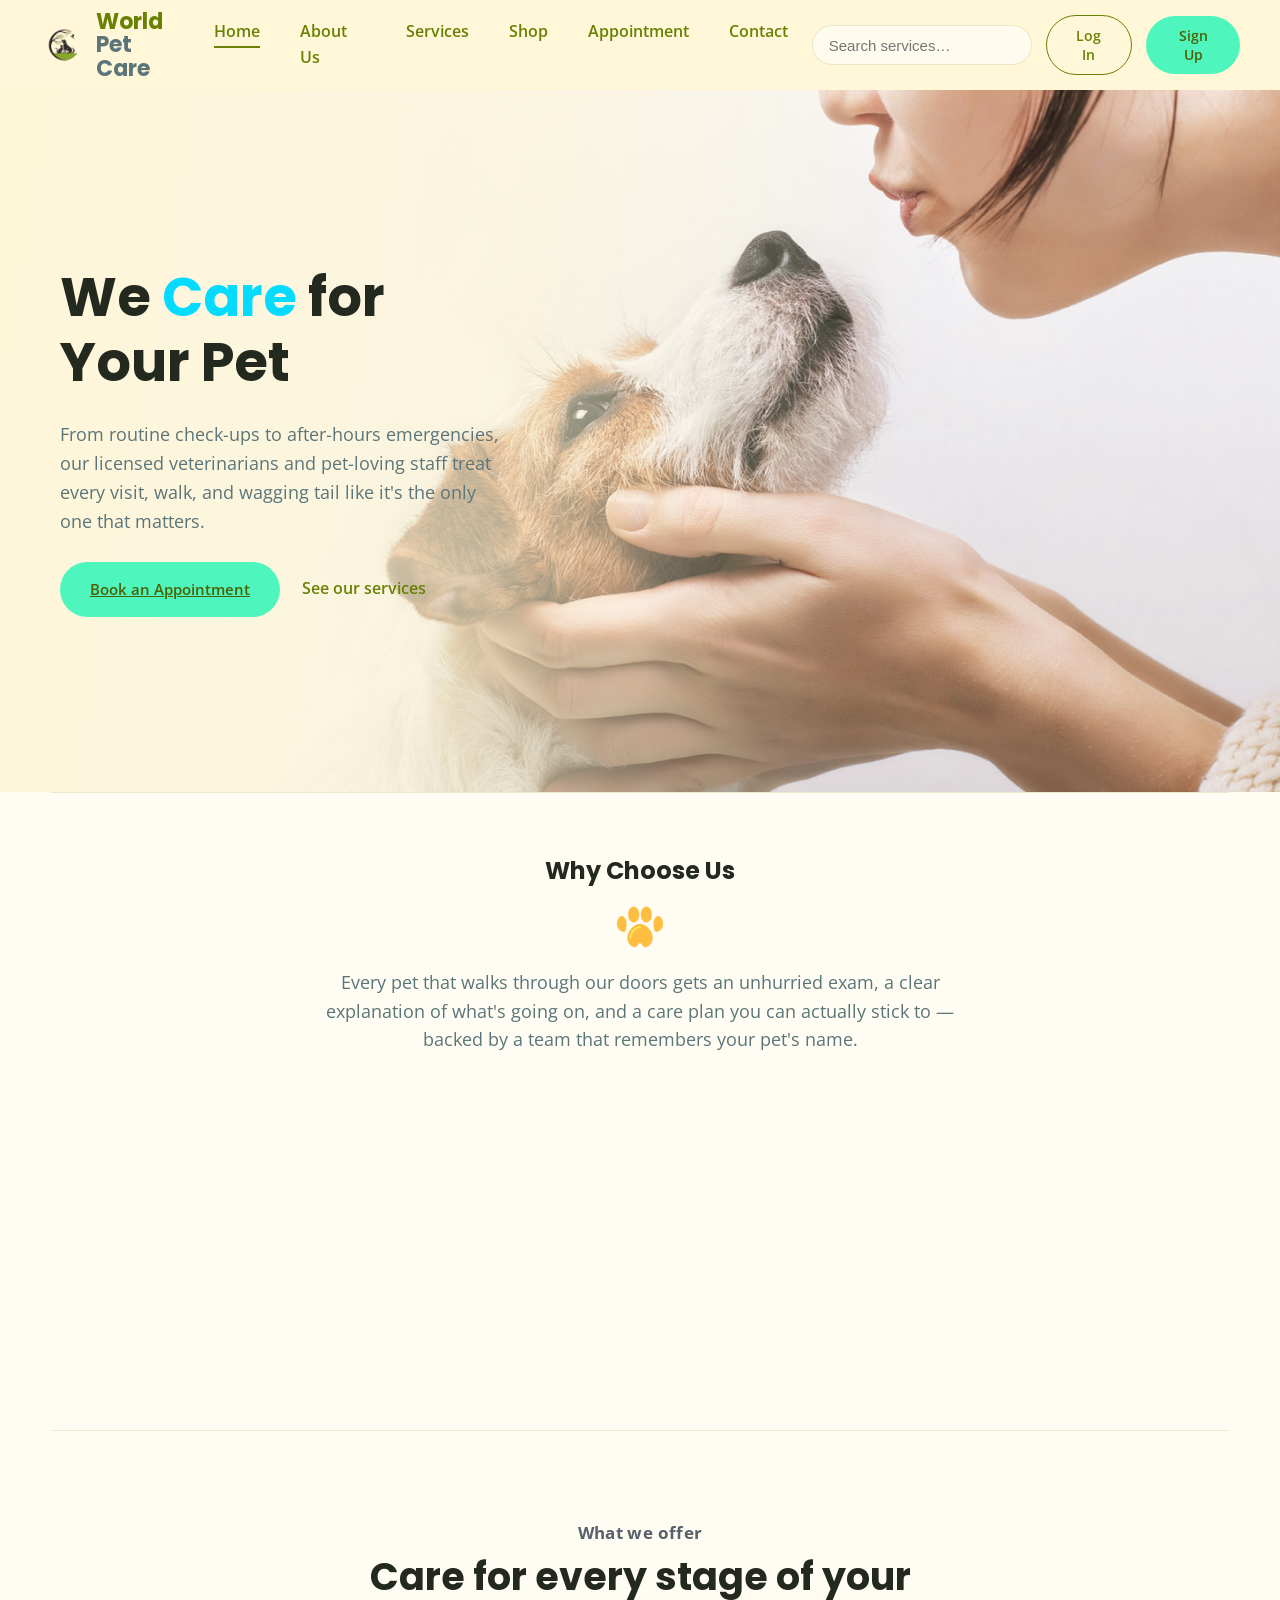
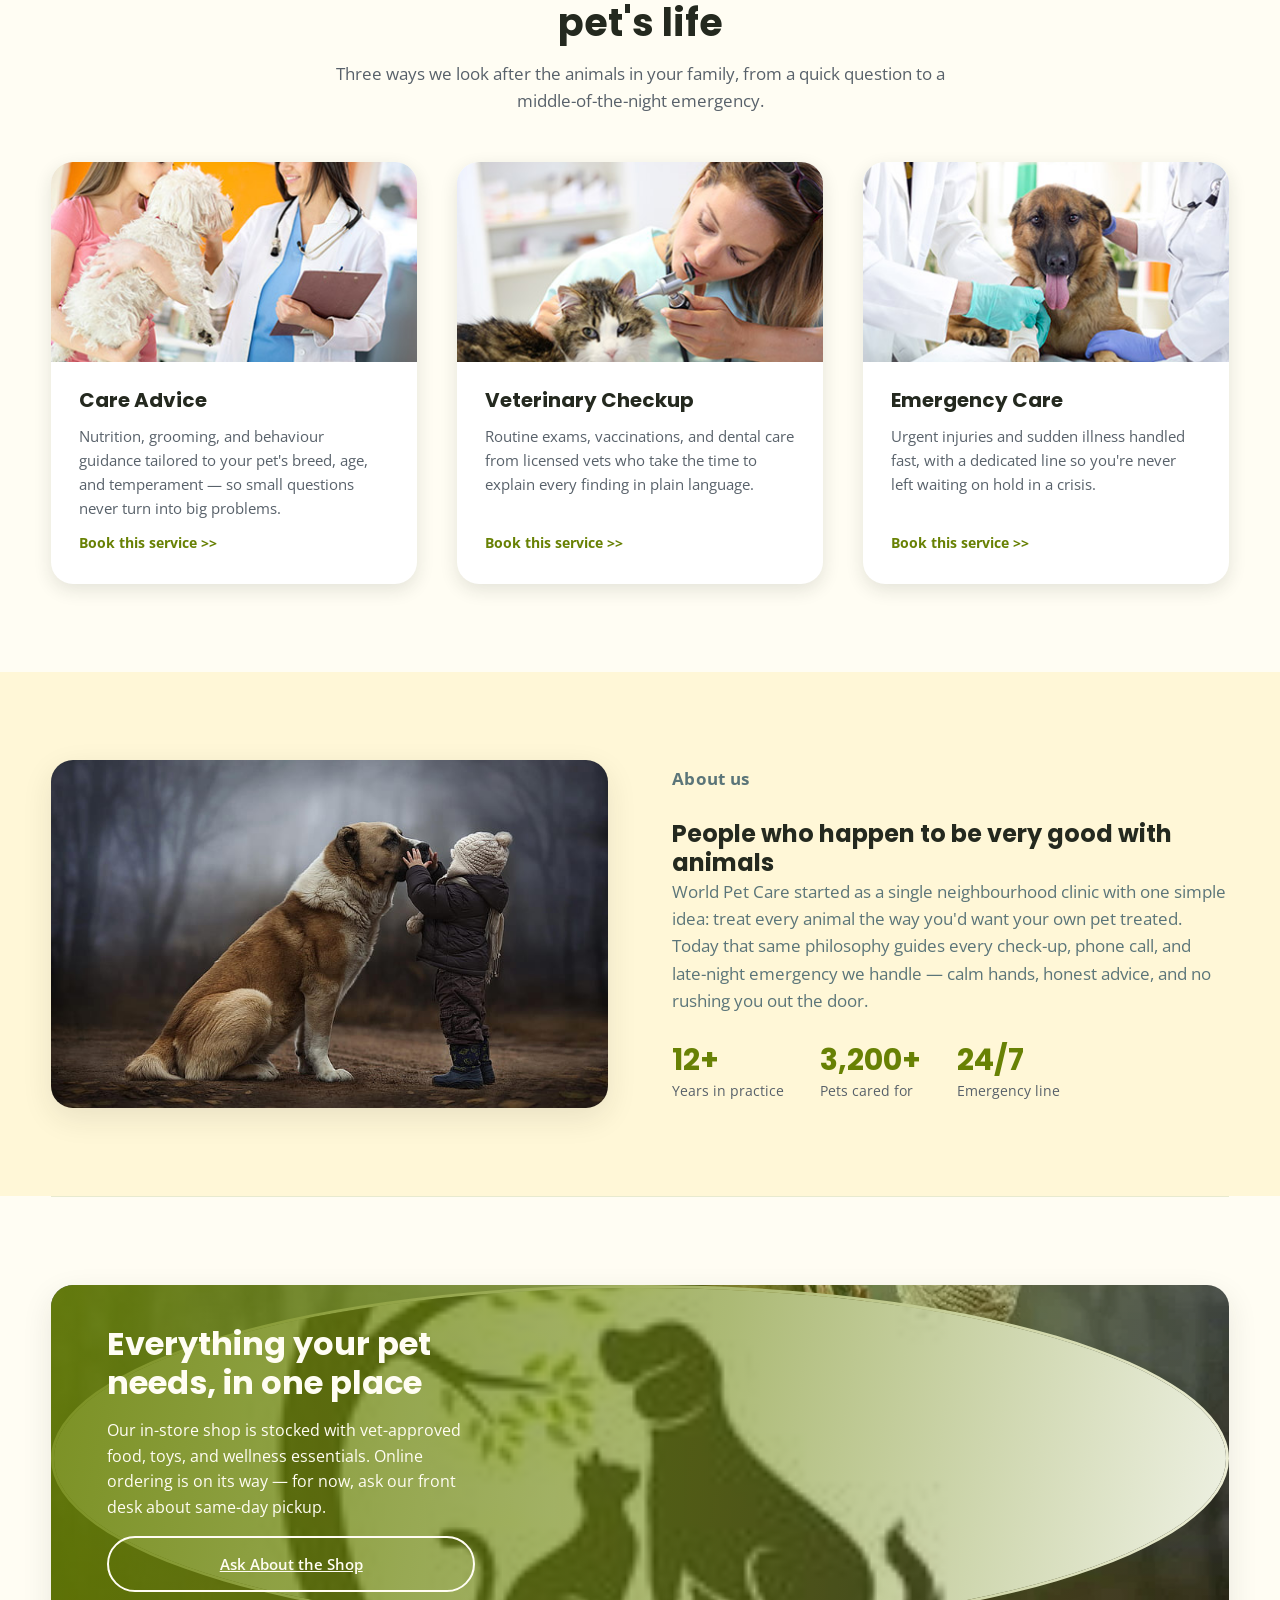
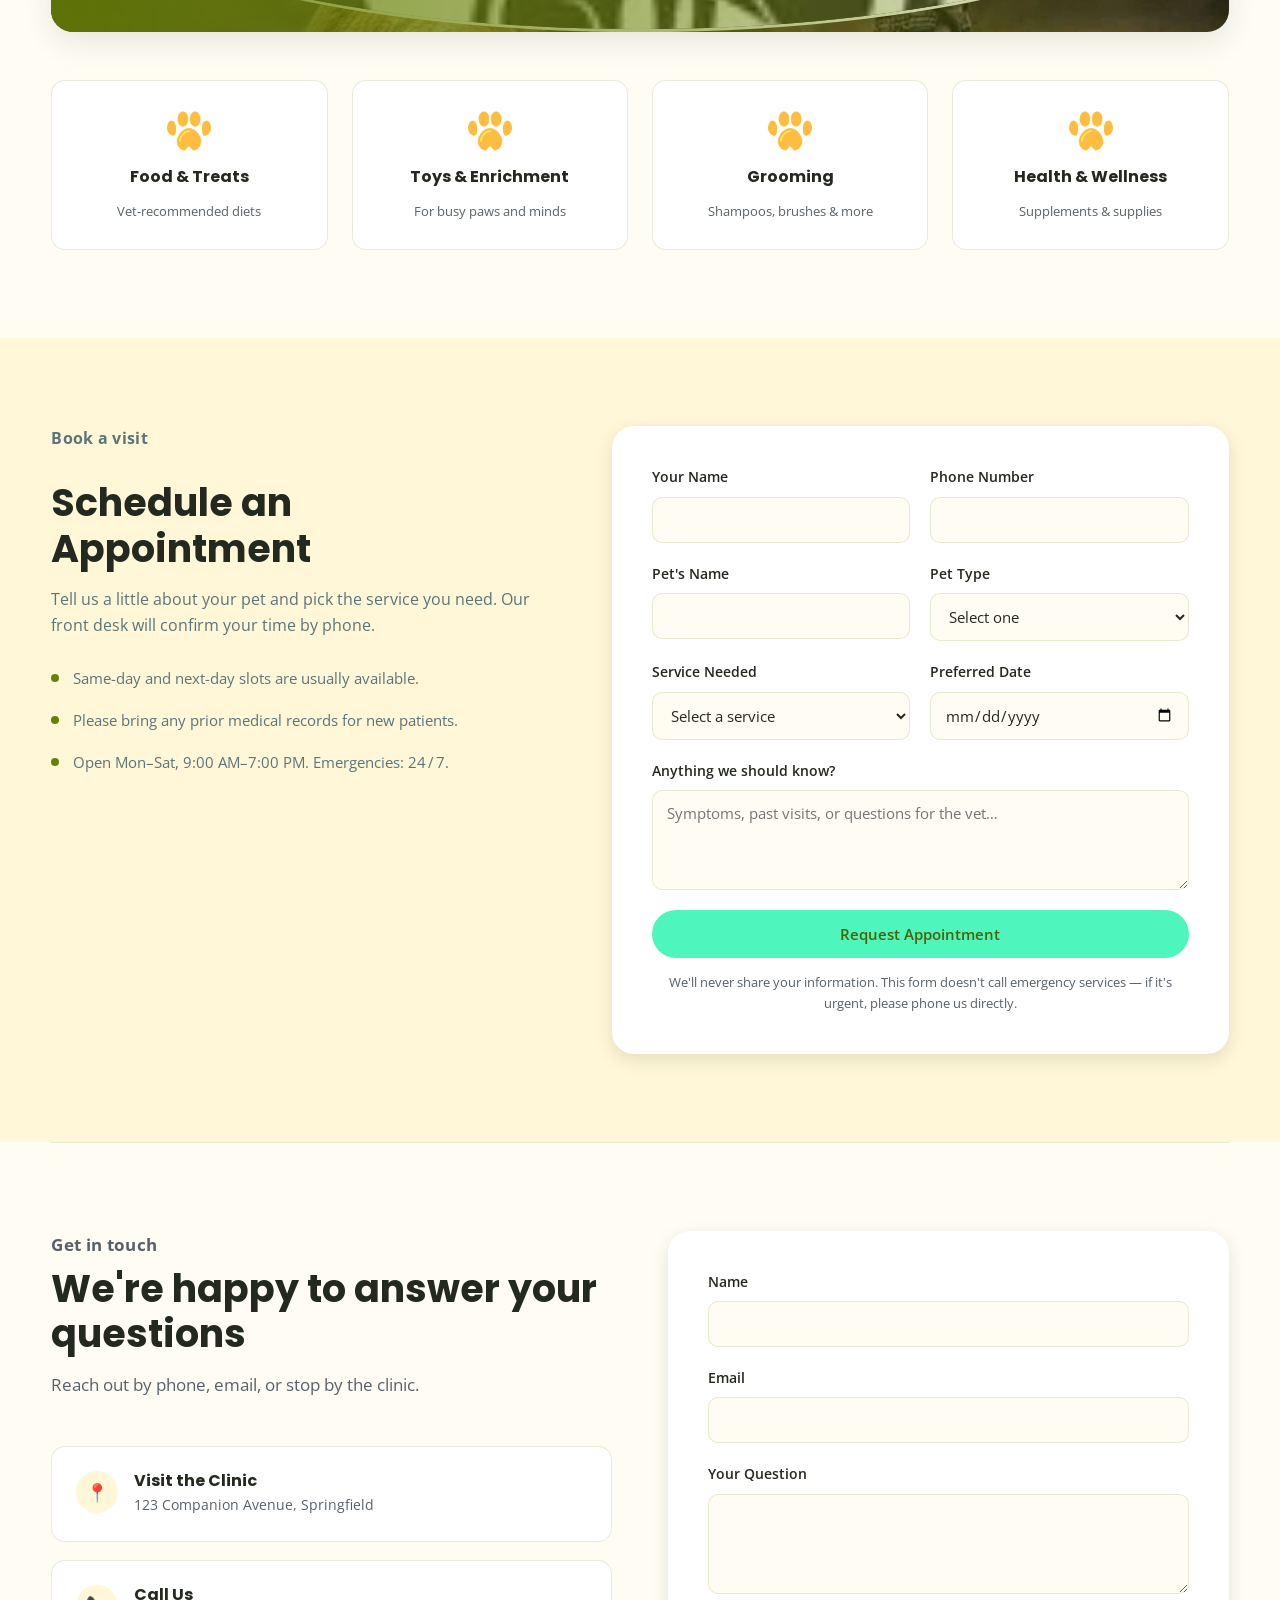
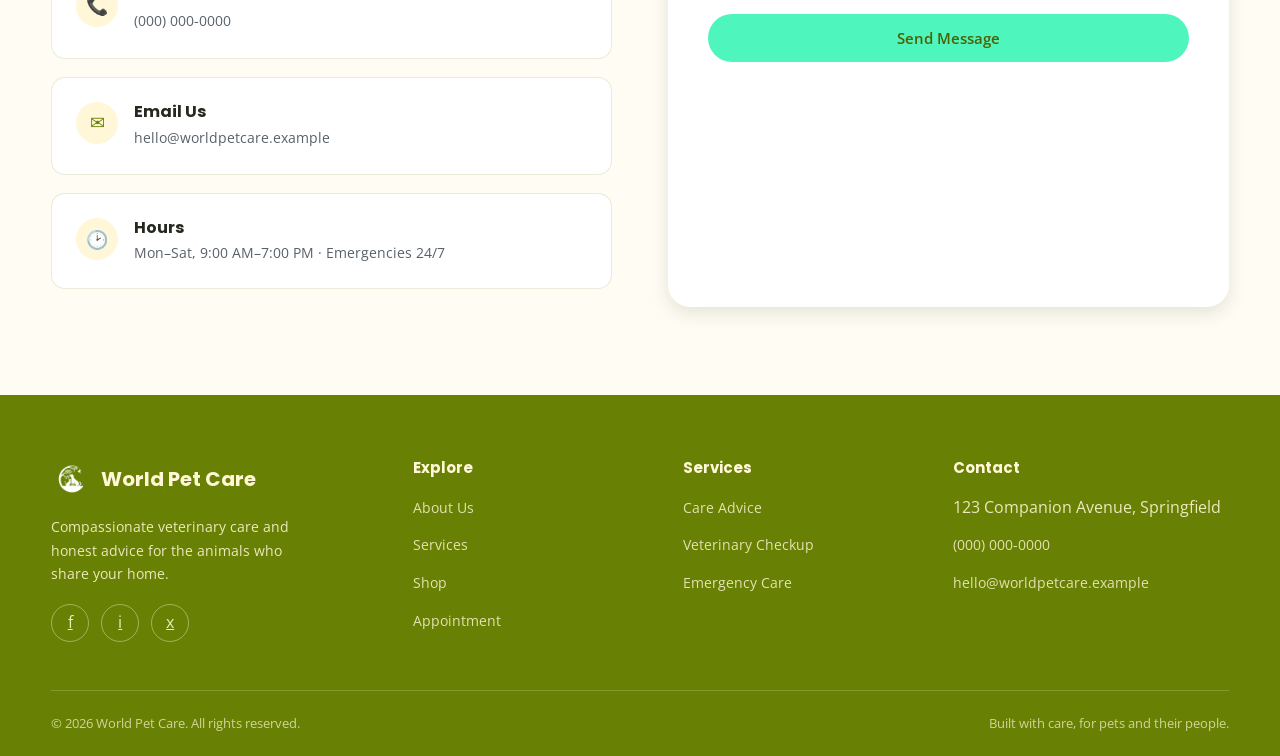
==== commit 6e99d2fe: "Rebuild site: complete missing sections, fix broken links, reorganize into css/js/images" ====
--- a/index.html
+++ b/index.html
@@ -1,120 +1,576 @@
 <!DOCTYPE html>
 <html lang="en">
-
 <head>
-    <meta charset="UTF-8">
-    <meta name="viewport" content="width=device-width, initial-scale=1.0">
-    <title>world pet care</title>
-    <link rel="stylesheet" href="web1.css">
+  <meta charset="UTF-8" />
+  <meta name="viewport" content="width=device-width, initial-scale=1.0" />
+  <title>World Pet Care | Compassionate Veterinary &amp; Pet Care Services</title>
+  <meta
+    name="description"
+    content="World Pet Care offers routine check-ups, veterinary help, and emergency care for your dog, cat, or companion animal. Book an appointment online today."
+  />
+  <link rel="icon" type="image/png" href="images/logo.png" />
+
+  <link rel="preconnect" href="https://fonts.googleapis.com" />
+  <link rel="preconnect" href="https://fonts.gstatic.com" crossorigin />
+  <link
+    href="https://fonts.googleapis.com/css2?family=Open+Sans:wght@400;600;700&family=Poppins:wght@500;600;700&display=swap"
+    rel="stylesheet"
+  />
+
+  <link rel="stylesheet" href="css/style.css" />
 </head>
 
 <body>
-    <nav>
-
-
-        <div class="logo">
-            <a href="web1.html">
-                <img src="Final-Logo.png" alt="logo">
-                <p>World</p>
-                <p>Pet care</p>
-            </a>
-
-        </div>
-        <div class="list">
-            <ul>
-                <li><a href="web1.html">Home</a></li>
-                <li><a href="">About us</a></li>
-                <li><a href="">services</a></li>
-                <li><a href="">Shop</a></li>
-                <li><a href="">contacts</a></li>
-                <li><a href="">Query</a></li>
-            </ul>
-        </div>
-
-        <div class="btn">
-            <div class="search">
-                <input type="search" placeholder="Search">
-            </div>
-            <button>Login</button>
-            <button>Sign Up</button>
-        </div>
+  <!-- ===================== Header / Navigation ===================== -->
+  <header class="site-header">
+    <nav aria-label="Primary">
+      <div class="logo">
+        <a href="#home">
+          <img src="images/logo.png" alt="World Pet Care logo" />
+          <span class="logo-text">
+            <span>World</span>
+            <span>Pet Care</span>
+          </span>
+        </a>
+      </div>
+
+      <ul class="nav-list" id="navList">
+        <li><a href="#home" class="active">Home</a></li>
+        <li><a href="#about">About Us</a></li>
+        <li><a href="#services">Services</a></li>
+        <li><a href="#shop">Shop</a></li>
+        <li><a href="#appointment">Appointment</a></li>
+        <li><a href="#contact">Contact</a></li>
+      </ul>
+
+      <div class="nav-actions">
+        <form class="search-form" id="searchForm" role="search">
+          <label class="sr-only" for="siteSearch">Search services</label>
+          <input
+            type="search"
+            id="siteSearch"
+            placeholder="Search services…"
+            autocomplete="off"
+          />
+        </form>
+        <button type="button" class="btn btn-ghost" data-modal-open="login">
+          Log In
+        </button>
+        <button type="button" class="btn btn-primary" data-modal-open="signup">
+          Sign Up
+        </button>
+      </div>
+
+      <button
+        class="nav-toggle"
+        id="navToggle"
+        aria-label="Toggle navigation menu"
+        aria-expanded="false"
+        aria-controls="navList"
+      >
+        <span></span><span></span><span></span>
+      </button>
     </nav>
-
-    <main>
-        <!-- <div class="Heading">
-            
-        </div> -->
-        <div class="p1">
-            <div class="mic">
-                <div class="header">
-                    <h1>We <b> Care</b>For Your Pet</h1>
-                    <p>Instantly breakout into full speed gallop across the house for no reason
-                        <br> stretch, for scratch the box lick the other cats.
-                    </p>
-                </div>
-                <div class="learn">
-                    <button class="more">Learn More</button>
-
-                </div>
-            </div>
-        </div>
-        <hr>
-
-
-
-        <div class="us">
-            <div class="adjust">
-                <h1>Why Choose Us</h1>
-
-                <img src="pawprint.png" alt="icon">
-
-                <div class="para">
-                    <p> <b> Thug cat destroy couch eat the fat cats food chirp at birds lie on your belly and </p>
-                    <p id="para2">purr when you are asleep with tail in the air.</p></b>
-                </div>
-
-            </div>
-            <div class="bgb"></div>
-        </div>
-        <div class="stickers">
-
-            <div class="sticker1"><a href=""><img src="1 (1).jpg" alt="image"></a>
-                <h4 class="next"><a href="">CARE ADVICE</a></h4>
-                <p>Meow for food, then when human fills food dish, take a <br> few bites of food and continue meow for
-                    food,</p>
-                <h4 class="next"><a href="#"> READ MORE >></a></h4>
-            </div>
-
-            <div class="sticker1"><a href=""><img src="2.jpg" alt="image"></a>
-                <h4 class="next"><a href=""> VITERINERY HELP</a></h4>
-                <p>Meow for food, then when human fills food dish, take a <br> few bites of food and continue meow for
-                    food,</p>
-                <h4 class="next"><a href="#"> READ MORE >></a></h4>
-            </div>
-
-            <div class="sticker1"><a href=""><img src="3.jpg" alt="image"></a>
-                <h4 class="next"><a href="">EMERGENCY SERVICE</a></h4>
-                <p>Meow for food, then when human fills food dish, take a <br> few bites of food and continue meow for
-                    food,</p>
-                <h4 class="next"><a href="#"> READ MORE >></a></h4>
-            </div>
-
-        </div>
-        <hr>
-
-        <div class="appoint">
-
-        </div>
-
-    </main>
-
-
-
-
-
-
-
-
+  </header>
+
+  <main>
+    <!-- ===================== Hero ===================== -->
+    <section class="hero" id="home">
+      <div class="hero-content">
+        <h1>We <em>Care</em> for Your Pet</h1>
+        <p>
+          From routine check-ups to after-hours emergencies, our licensed
+          veterinarians and pet-loving staff treat every visit, walk, and
+          wagging tail like it's the only one that matters.
+        </p>
+        <div class="hero-actions">
+          <a href="#appointment" class="btn btn-primary">Book an Appointment</a>
+          <a href="#services" class="btn-secondary-link">See our services</a>
+        </div>
+      </div>
+    </section>
+
+    <hr class="section-divider" />
+
+    <!-- ===================== Why Choose Us ===================== -->
+    <section class="why-us" id="why-us">
+      <div class="container">
+        <h2>Why Choose Us</h2>
+        <img class="icon" src="images/pawprint.png" alt="" aria-hidden="true" />
+        <p>
+          Every pet that walks through our doors gets an unhurried exam, a
+          clear explanation of what's going on, and a care plan you can
+          actually stick to &mdash; backed by a team that remembers your
+          pet's name.
+        </p>
+      </div>
+      <div class="why-us-banner" role="img" aria-label="A senior dog and cat resting together"></div>
+    </section>
+
+    <hr class="section-divider" />
+
+    <!-- ===================== Services ===================== -->
+    <section class="services" id="services">
+      <div class="container">
+        <div class="section-head center">
+          <p class="kicker">What we offer</p>
+          <h2>Care for every stage of your pet's life</h2>
+          <p>
+            Three ways we look after the animals in your family, from a
+            quick question to a middle-of-the-night emergency.
+          </p>
+        </div>
+
+        <div class="service-grid" id="serviceGrid">
+          <article class="service-card" data-service-name="Care Advice">
+            <div class="thumb">
+              <img
+                src="images/service-care-advice.jpg"
+                alt="A veterinarian speaking with a pet owner holding her dog"
+                loading="lazy"
+              />
+            </div>
+            <div class="service-card-body">
+              <h3>Care Advice</h3>
+              <p>
+                Nutrition, grooming, and behaviour guidance tailored to your
+                pet's breed, age, and temperament &mdash; so small questions
+                never turn into big problems.
+              </p>
+              <a
+                href="#appointment"
+                class="read-more"
+                data-service="Care Advice"
+                >Book this service &gt;&gt;</a
+              >
+            </div>
+          </article>
+
+          <article class="service-card" data-service-name="Veterinary Checkup">
+            <div class="thumb">
+              <img
+                src="images/service-veterinary-help.jpg"
+                alt="A veterinarian examining a cat's mouth during a checkup"
+                loading="lazy"
+              />
+            </div>
+            <div class="service-card-body">
+              <h3>Veterinary Checkup</h3>
+              <p>
+                Routine exams, vaccinations, and dental care from licensed
+                vets who take the time to explain every finding in plain
+                language.
+              </p>
+              <a
+                href="#appointment"
+                class="read-more"
+                data-service="Veterinary Checkup"
+                >Book this service &gt;&gt;</a
+              >
+            </div>
+          </article>
+
+          <article class="service-card" data-service-name="Emergency Care">
+            <div class="thumb">
+              <img
+                src="images/service-emergency-care.jpg"
+                alt="Two veterinary staff carefully treating an injured dog's paw"
+                loading="lazy"
+              />
+            </div>
+            <div class="service-card-body">
+              <h3>Emergency Care</h3>
+              <p>
+                Urgent injuries and sudden illness handled fast, with a
+                dedicated line so you're never left waiting on hold in a
+                crisis.
+              </p>
+              <a
+                href="#appointment"
+                class="read-more"
+                data-service="Emergency Care"
+                >Book this service &gt;&gt;</a
+              >
+            </div>
+          </article>
+        </div>
+      </div>
+    </section>
+
+    <!-- ===================== About ===================== -->
+    <section class="about" id="about">
+      <div class="container">
+        <div class="about-media">
+          <img
+            src="images/about-us.jpg"
+            alt="A young child gently greeting a large, friendly dog outdoors"
+            loading="lazy"
+          />
+        </div>
+        <div class="about-text">
+          <p class="kicker">About us</p>
+          <h2>People who happen to be very good with animals</h2>
+          <p>
+            World Pet Care started as a single neighbourhood clinic with one
+            simple idea: treat every animal the way you'd want your own pet
+            treated. Today that same philosophy guides every check-up,
+            phone call, and late-night emergency we handle &mdash; calm
+            hands, honest advice, and no rushing you out the door.
+          </p>
+          <div class="stat-row">
+            <div class="stat">
+              <h3>12+</h3>
+              <span>Years in practice</span>
+            </div>
+            <div class="stat">
+              <h3>3,200+</h3>
+              <span>Pets cared for</span>
+            </div>
+            <div class="stat">
+              <h3>24/7</h3>
+              <span>Emergency line</span>
+            </div>
+          </div>
+        </div>
+      </div>
+    </section>
+
+    <hr class="section-divider" />
+
+    <!-- ===================== Shop ===================== -->
+    <section class="shop" id="shop">
+      <div class="container">
+        <div class="shop-banner">
+          <img
+            src="images/shop-banner.webp"
+            alt="A happy dog and cat walking together through a sunlit field"
+          />
+          <div class="shop-banner-content">
+            <h2>Everything your pet needs, in one place</h2>
+            <p>
+              Our in-store shop is stocked with vet-approved food, toys, and
+              wellness essentials. Online ordering is on its way &mdash; for
+              now, ask our front desk about same-day pickup.
+            </p>
+            <a href="#contact" class="btn btn-outline">Ask About the Shop</a>
+          </div>
+          <img
+            class="shop-badge"
+            src="images/shop-category-icon.jpg"
+            alt=""
+            aria-hidden="true"
+          />
+        </div>
+
+        <div class="shop-category-grid">
+          <div class="shop-category">
+            <img src="images/pawprint.png" alt="" aria-hidden="true" />
+            <h4>Food &amp; Treats</h4>
+            <span>Vet-recommended diets</span>
+          </div>
+          <div class="shop-category">
+            <img src="images/pawprint.png" alt="" aria-hidden="true" />
+            <h4>Toys &amp; Enrichment</h4>
+            <span>For busy paws and minds</span>
+          </div>
+          <div class="shop-category">
+            <img src="images/pawprint.png" alt="" aria-hidden="true" />
+            <h4>Grooming</h4>
+            <span>Shampoos, brushes &amp; more</span>
+          </div>
+          <div class="shop-category">
+            <img src="images/pawprint.png" alt="" aria-hidden="true" />
+            <h4>Health &amp; Wellness</h4>
+            <span>Supplements &amp; supplies</span>
+          </div>
+        </div>
+      </div>
+    </section>
+
+    <!-- ===================== Appointment ===================== -->
+    <section class="appointment" id="appointment">
+      <div class="container">
+        <div class="appointment-info">
+          <p class="kicker">Book a visit</p>
+          <h2>Schedule an Appointment</h2>
+          <p>
+            Tell us a little about your pet and pick the service you need.
+            Our front desk will confirm your time by phone.
+          </p>
+          <ul class="info-list">
+            <li>
+              <span class="dot" aria-hidden="true"></span>
+              Same-day and next-day slots are usually available.
+            </li>
+            <li>
+              <span class="dot" aria-hidden="true"></span>
+              Please bring any prior medical records for new patients.
+            </li>
+            <li>
+              <span class="dot" aria-hidden="true"></span>
+              Open Mon&ndash;Sat, 9:00 AM&ndash;7:00 PM. Emergencies:
+              24&#8202;/&#8202;7.
+            </li>
+          </ul>
+        </div>
+
+        <form class="appointment-form" id="appointmentForm" novalidate>
+          <div class="form-success" id="appointmentSuccess" role="status">
+            <span>&#10003;</span>
+            <span
+              >Request received! We'll call you shortly to confirm your
+              appointment.</span
+            >
+          </div>
+
+          <div class="form-row">
+            <div class="field">
+              <label for="ownerName">Your Name</label>
+              <input type="text" id="ownerName" name="ownerName" required />
+            </div>
+            <div class="field">
+              <label for="ownerPhone">Phone Number</label>
+              <input type="tel" id="ownerPhone" name="ownerPhone" required />
+            </div>
+          </div>
+
+          <div class="form-row">
+            <div class="field">
+              <label for="petName">Pet's Name</label>
+              <input type="text" id="petName" name="petName" required />
+            </div>
+            <div class="field">
+              <label for="petType">Pet Type</label>
+              <select id="petType" name="petType" required>
+                <option value="" disabled selected>Select one</option>
+                <option>Dog</option>
+                <option>Cat</option>
+                <option>Bird</option>
+                <option>Other</option>
+              </select>
+            </div>
+          </div>
+
+          <div class="form-row">
+            <div class="field">
+              <label for="serviceType">Service Needed</label>
+              <select id="serviceType" name="serviceType" required>
+                <option value="" disabled selected>Select a service</option>
+                <option>Care Advice</option>
+                <option>Veterinary Checkup</option>
+                <option>Emergency Care</option>
+                <option>Grooming</option>
+              </select>
+            </div>
+            <div class="field">
+              <label for="visitDate">Preferred Date</label>
+              <input type="date" id="visitDate" name="visitDate" required />
+            </div>
+          </div>
+
+          <div class="field">
+            <label for="notes">Anything we should know?</label>
+            <textarea
+              id="notes"
+              name="notes"
+              placeholder="Symptoms, past visits, or questions for the vet…"
+            ></textarea>
+          </div>
+
+          <button type="submit" class="btn btn-primary btn-block">
+            Request Appointment
+          </button>
+          <p class="form-note">
+            We'll never share your information. This form doesn't call
+            emergency services &mdash; if it's urgent, please phone us
+            directly.
+          </p>
+        </form>
+      </div>
+    </section>
+
+    <hr class="section-divider" />
+
+    <!-- ===================== Contact ===================== -->
+    <section class="contact" id="contact">
+      <div class="container">
+        <div class="contact-info">
+          <div class="section-head">
+            <p class="kicker">Get in touch</p>
+            <h2>We're happy to answer your questions</h2>
+            <p>Reach out by phone, email, or stop by the clinic.</p>
+          </div>
+
+          <div class="contact-card">
+            <span class="icon" aria-hidden="true">&#128205;</span>
+            <div>
+              <h4>Visit the Clinic</h4>
+              <p>123 Companion Avenue, Springfield</p>
+            </div>
+          </div>
+          <div class="contact-card">
+            <span class="icon" aria-hidden="true">&#128222;</span>
+            <div>
+              <h4>Call Us</h4>
+              <a href="tel:+10000000000">(000) 000-0000</a>
+            </div>
+          </div>
+          <div class="contact-card">
+            <span class="icon" aria-hidden="true">&#9993;</span>
+            <div>
+              <h4>Email Us</h4>
+              <a href="mailto:hello@worldpetcare.example">hello@worldpetcare.example</a>
+            </div>
+          </div>
+          <div class="contact-card">
+            <span class="icon" aria-hidden="true">&#128337;</span>
+            <div>
+              <h4>Hours</h4>
+              <p>Mon&ndash;Sat, 9:00 AM&ndash;7:00 PM &middot; Emergencies 24/7</p>
+            </div>
+          </div>
+        </div>
+
+        <form class="appointment-form" id="queryForm" novalidate>
+          <div class="form-success" id="querySuccess" role="status">
+            <span>&#10003;</span>
+            <span>Thanks! A member of our team will reply within one business day.</span>
+          </div>
+
+          <div class="field">
+            <label for="queryName">Name</label>
+            <input type="text" id="queryName" name="queryName" required />
+          </div>
+          <div class="field">
+            <label for="queryEmail">Email</label>
+            <input type="email" id="queryEmail" name="queryEmail" required />
+          </div>
+          <div class="field">
+            <label for="queryMessage">Your Question</label>
+            <textarea id="queryMessage" name="queryMessage" required></textarea>
+          </div>
+          <button type="submit" class="btn btn-primary btn-block">
+            Send Message
+          </button>
+        </form>
+      </div>
+    </section>
+  </main>
+
+  <!-- ===================== Footer ===================== -->
+  <footer class="site-footer">
+    <div class="container footer-grid">
+      <div>
+        <div class="footer-brand">
+          <img src="images/logo.png" alt="" aria-hidden="true" />
+          <span>World Pet Care</span>
+        </div>
+        <p>
+          Compassionate veterinary care and honest advice for the animals
+          who share your home.
+        </p>
+        <div class="footer-social">
+          <a href="#" aria-label="Facebook">f</a>
+          <a href="#" aria-label="Instagram">i</a>
+          <a href="#" aria-label="X (formerly Twitter)">x</a>
+        </div>
+      </div>
+
+      <div class="footer-col">
+        <h4>Explore</h4>
+        <ul>
+          <li><a href="#about">About Us</a></li>
+          <li><a href="#services">Services</a></li>
+          <li><a href="#shop">Shop</a></li>
+          <li><a href="#appointment">Appointment</a></li>
+        </ul>
+      </div>
+
+      <div class="footer-col">
+        <h4>Services</h4>
+        <ul>
+          <li><a href="#services">Care Advice</a></li>
+          <li><a href="#services">Veterinary Checkup</a></li>
+          <li><a href="#services">Emergency Care</a></li>
+        </ul>
+      </div>
+
+      <div class="footer-col">
+        <h4>Contact</h4>
+        <ul>
+          <li>123 Companion Avenue, Springfield</li>
+          <li><a href="tel:+10000000000">(000) 000-0000</a></li>
+          <li><a href="mailto:hello@worldpetcare.example">hello@worldpetcare.example</a></li>
+        </ul>
+      </div>
+    </div>
+
+    <div class="container footer-bottom">
+      <span>&copy; <span id="year"></span> World Pet Care. All rights reserved.</span>
+      <span>Built with care, for pets and their people.</span>
+    </div>
+  </footer>
+
+  <button class="to-top" id="toTop" aria-label="Back to top">&uarr;</button>
+
+  <!-- ===================== Auth Modal ===================== -->
+  <div class="modal-backdrop" id="modalBackdrop" hidden>
+    <div
+      class="modal"
+      role="dialog"
+      aria-modal="true"
+      aria-labelledby="modalTitle"
+    >
+      <button class="modal-close" id="modalClose" aria-label="Close dialog">&times;</button>
+
+      <div class="modal-tabs" role="tablist">
+        <button
+          role="tab"
+          id="tabLogin"
+          class="modal-tab active"
+          data-tab="login"
+        >
+          Log In
+        </button>
+        <button role="tab" id="tabSignup" class="modal-tab" data-tab="signup">
+          Sign Up
+        </button>
+      </div>
+
+      <h2 class="modal-title" id="modalTitle">Welcome back</h2>
+
+      <form class="modal-form" id="loginForm" data-panel="login">
+        <div class="field">
+          <label for="loginEmail">Email</label>
+          <input type="email" id="loginEmail" required />
+        </div>
+        <div class="field">
+          <label for="loginPassword">Password</label>
+          <input type="password" id="loginPassword" minlength="6" required />
+        </div>
+        <button type="submit" class="btn btn-primary btn-block">Log In</button>
+        <p class="modal-note">Demo form &mdash; no account is created.</p>
+      </form>
+
+      <form class="modal-form" id="signupForm" data-panel="signup" hidden>
+        <div class="field">
+          <label for="signupName">Full Name</label>
+          <input type="text" id="signupName" required />
+        </div>
+        <div class="field">
+          <label for="signupEmail">Email</label>
+          <input type="email" id="signupEmail" required />
+        </div>
+        <div class="field">
+          <label for="signupPassword">Password</label>
+          <input type="password" id="signupPassword" minlength="6" required />
+        </div>
+        <button type="submit" class="btn btn-primary btn-block">Create Account</button>
+        <p class="modal-note">Demo form &mdash; no account is created.</p>
+      </form>
+    </div>
+  </div>
+
+  <script src="js/main.js"></script>
 </body>
-
-</html>
+</html>
--- a/css/style.css
+++ b/css/style.css
@@ -0,0 +1,1151 @@
+/* =========================================================
+   World Pet Care — Stylesheet
+   Palette kept from the original design:
+     cream background : #FFF7D7
+     olive (brand)     : #688104
+     cream button      : #FBEDB7
+     teal accent       : #4EF6BE
+     cyan accent       : #05DAFF
+     slate text        : #58616A
+   ========================================================= */
+
+:root {
+  --color-cream: #fff7d7;
+  --color-cream-soft: #fffdf3;
+  --color-olive: #688104;
+  --color-olive-dark: #4d6003;
+  --color-btn-cream: #fbedb7;
+  --color-teal: #4ef6be;
+  --color-teal-dark: #16f3a9;
+  --color-cyan: #05daff;
+  --color-slate: #58616a;
+  --color-slate-soft: #5b7579;
+  --color-ink: #24291f;
+  --color-white: #ffffff;
+  --color-border: rgba(104, 129, 4, 0.15);
+
+  --font-heading: "Poppins", "Open Sans", sans-serif;
+  --font-body: "Open Sans", sans-serif;
+
+  --shadow-soft: 0 10px 30px rgba(36, 41, 31, 0.1);
+  --shadow-card: 0 6px 18px rgba(36, 41, 31, 0.12);
+
+  --radius-md: 14px;
+  --radius-lg: 22px;
+
+  --container: 1180px;
+  --transition: 300ms ease;
+}
+
+/* -------------------- Reset -------------------- */
+* {
+  margin: 0;
+  padding: 0;
+  box-sizing: border-box;
+}
+
+html {
+  scroll-behavior: smooth;
+}
+
+body {
+  font-family: var(--font-body);
+  color: var(--color-ink);
+  background-color: var(--color-cream-soft);
+  line-height: 1.6;
+  overflow-x: hidden;
+}
+
+img {
+  max-width: 100%;
+  display: block;
+}
+
+a {
+  color: inherit;
+}
+
+ul {
+  list-style: none;
+}
+
+button {
+  font-family: inherit;
+  border-style: none;
+  cursor: pointer;
+}
+
+h1,
+h2,
+h3,
+h4 {
+  font-family: var(--font-heading);
+  color: var(--color-ink);
+  line-height: 1.2;
+}
+
+.container {
+  width: min(92%, var(--container));
+  margin-inline: auto;
+}
+
+.section-divider {
+  border: none;
+  height: 1px;
+  background: var(--color-border);
+  width: min(92%, var(--container));
+  margin-inline: auto;
+}
+
+:focus-visible {
+  outline: 3px solid var(--color-cyan);
+  outline-offset: 2px;
+}
+
+@media (prefers-reduced-motion: reduce) {
+  html {
+    scroll-behavior: auto;
+  }
+  *,
+  *::before,
+  *::after {
+    animation-duration: 0.01ms !important;
+    transition-duration: 0.01ms !important;
+  }
+}
+
+/* -------------------- Buttons -------------------- */
+.btn {
+  display: inline-flex;
+  align-items: center;
+  justify-content: center;
+  gap: 8px;
+  padding: 14px 30px;
+  border-radius: 999px;
+  font-size: 15px;
+  font-weight: 600;
+  transition: transform var(--transition), box-shadow var(--transition),
+    background-color var(--transition), color var(--transition);
+}
+
+.btn-primary {
+  background-color: var(--color-teal);
+  color: var(--color-olive-dark);
+}
+
+.btn-primary:hover,
+.btn-primary:focus-visible {
+  background-color: var(--color-teal-dark);
+  box-shadow: 0 8px 20px rgba(22, 243, 169, 0.4);
+  transform: translateY(-2px);
+}
+
+.btn-outline {
+  background-color: transparent;
+  color: var(--color-cream-soft);
+  border: 2px solid var(--color-cream-soft);
+}
+
+.btn-outline:hover,
+.btn-outline:focus-visible {
+  background-color: var(--color-cream-soft);
+  color: var(--color-olive-dark);
+  transform: translateY(-2px);
+}
+
+.btn-block {
+  width: 100%;
+}
+
+/* -------------------- Eyebrow / kicker -------------------- */
+.kicker {
+  color: var(--color-olive);
+  font-weight: 700;
+  letter-spacing: 0.02em;
+  font-size: 14px;
+  margin-bottom: 8px;
+}
+
+.section-head {
+  max-width: 620px;
+  margin-bottom: 48px;
+}
+
+.section-head.center {
+  margin-inline: auto;
+  text-align: center;
+}
+
+.section-head h2 {
+  font-size: clamp(28px, 4vw, 38px);
+  margin-bottom: 14px;
+}
+
+.section-head p {
+  color: var(--color-slate);
+  font-size: 17px;
+}
+
+/* -------------------- Navigation -------------------- */
+.site-header {
+  position: sticky;
+  top: 0;
+  z-index: 100;
+  background-color: var(--color-cream);
+}
+
+nav {
+  min-height: 10vh;
+  display: flex;
+  align-items: center;
+  justify-content: space-between;
+  gap: 24px;
+  padding: 10px min(4vw, 40px);
+}
+
+.logo a {
+  display: flex;
+  align-items: center;
+  gap: 10px;
+  color: var(--color-olive);
+  text-decoration: none;
+}
+
+.logo img {
+  width: 46px;
+  height: 46px;
+  object-fit: contain;
+}
+
+.logo-text {
+  display: flex;
+  flex-direction: column;
+  line-height: 1.05;
+  font-family: var(--font-heading);
+  font-weight: 700;
+}
+
+.logo-text span:first-child {
+  font-size: 22px;
+}
+
+.logo-text span:last-child {
+  font-size: 22px;
+  color: var(--color-slate-soft);
+}
+
+.nav-list {
+  display: flex;
+  gap: 40px;
+}
+
+.nav-list a {
+  text-decoration: none;
+  color: var(--color-olive);
+  font-weight: 600;
+  font-size: 16px;
+  position: relative;
+  padding-block: 4px;
+}
+
+.nav-list a::after {
+  content: "";
+  position: absolute;
+  left: 0;
+  bottom: -2px;
+  width: 0;
+  height: 2px;
+  background: var(--color-olive);
+  transition: width var(--transition);
+}
+
+.nav-list a:hover::after,
+.nav-list a:focus-visible::after,
+.nav-list a.active::after {
+  width: 100%;
+}
+
+.nav-actions {
+  display: flex;
+  align-items: center;
+  gap: 14px;
+}
+
+.search-form {
+  position: relative;
+}
+
+.search-form input[type="search"] {
+  height: 40px;
+  width: 220px;
+  border-radius: 999px;
+  border: 1px solid var(--color-border);
+  background-color: rgba(255, 255, 255, 0.6);
+  outline: none;
+  padding: 0 16px;
+  font-size: 15px;
+  color: var(--color-slate);
+  transition: background-color var(--transition), border-color var(--transition);
+}
+
+.search-form input[type="search"]:hover,
+.search-form input[type="search"]:focus-visible {
+  background-color: var(--color-white);
+  border-color: var(--color-olive);
+}
+
+.nav-actions .btn {
+  padding: 10px 22px;
+  font-size: 14px;
+}
+
+.btn-ghost {
+  background-color: transparent;
+  color: var(--color-olive);
+  border: 1.5px solid var(--color-olive);
+}
+
+.btn-ghost:hover,
+.btn-ghost:focus-visible {
+  background-color: var(--color-olive);
+  color: var(--color-cream);
+}
+
+.nav-toggle {
+  display: none;
+  flex-direction: column;
+  gap: 5px;
+  background: none;
+  padding: 6px;
+}
+
+.nav-toggle span {
+  width: 26px;
+  height: 2px;
+  background-color: var(--color-olive);
+  transition: transform var(--transition), opacity var(--transition);
+}
+
+.nav-toggle[aria-expanded="true"] span:nth-child(1) {
+  transform: translateY(7px) rotate(45deg);
+}
+.nav-toggle[aria-expanded="true"] span:nth-child(2) {
+  opacity: 0;
+}
+.nav-toggle[aria-expanded="true"] span:nth-child(3) {
+  transform: translateY(-7px) rotate(-45deg);
+}
+
+/* -------------------- Hero -------------------- */
+.hero {
+  position: relative;
+  min-height: 78vh;
+  display: flex;
+  align-items: center;
+  background-image: linear-gradient(
+      100deg,
+      rgba(255, 247, 215, 0.94) 0%,
+      rgba(255, 247, 215, 0.65) 42%,
+      rgba(255, 247, 215, 0.1) 68%
+    ),
+    url("../images/hero-vet-visit.jpg");
+  background-size: cover;
+  background-position: center right;
+  background-repeat: no-repeat;
+}
+
+.hero-content {
+  max-width: 560px;
+  padding: 48px min(6vw, 60px);
+  display: flex;
+  flex-direction: column;
+  gap: 26px;
+}
+
+.hero-content h1 {
+  font-size: clamp(34px, 5vw, 54px);
+}
+
+.hero-content h1 em {
+  font-style: normal;
+  color: var(--color-cyan);
+}
+
+.hero-content p {
+  font-size: 18px;
+  color: var(--color-slate-soft);
+  max-width: 46ch;
+}
+
+.hero-actions {
+  display: flex;
+  flex-wrap: wrap;
+  gap: 16px;
+}
+
+.btn-secondary-link {
+  display: inline-flex;
+  align-items: center;
+  gap: 8px;
+  font-weight: 600;
+  color: var(--color-olive);
+  text-decoration: none;
+  padding: 14px 6px;
+  border-bottom: 2px solid transparent;
+  transition: border-color var(--transition);
+}
+
+.btn-secondary-link:hover,
+.btn-secondary-link:focus-visible {
+  border-color: var(--color-olive);
+}
+
+/* -------------------- Why Choose Us -------------------- */
+.why-us {
+  padding-block: 64px 0;
+  text-align: center;
+  color: var(--color-slate-soft);
+}
+
+.why-us .container {
+  display: flex;
+  flex-direction: column;
+  align-items: center;
+  gap: 18px;
+  padding-bottom: 56px;
+}
+
+.why-us img.icon {
+  width: 46px;
+}
+
+.why-us p {
+  max-width: 640px;
+  font-size: 18px;
+  line-height: 1.6;
+}
+
+.why-us-banner {
+  height: 320px;
+  background-image: url("../images/why-choose-us-banner.jpg");
+  background-position: center;
+  background-repeat: no-repeat;
+  background-size: cover;
+  background-attachment: fixed;
+}
+
+@media (max-width: 700px) {
+  .why-us-banner {
+    background-attachment: scroll;
+  }
+}
+
+/* -------------------- Services -------------------- */
+.services {
+  padding-block: 88px;
+}
+
+.service-grid {
+  display: grid;
+  grid-template-columns: repeat(3, 1fr);
+  gap: 40px;
+}
+
+.service-card {
+  background-color: var(--color-white);
+  border-radius: var(--radius-lg);
+  overflow: hidden;
+  box-shadow: var(--shadow-card);
+  transition: transform var(--transition), box-shadow var(--transition);
+  display: flex;
+  flex-direction: column;
+}
+
+.service-card:hover,
+.service-card:focus-within {
+  transform: translateY(-8px);
+  box-shadow: var(--shadow-soft);
+}
+
+.service-card .thumb {
+  height: 200px;
+  overflow: hidden;
+}
+
+.service-card .thumb img {
+  width: 100%;
+  height: 100%;
+  object-fit: cover;
+  transition: transform 600ms ease;
+}
+
+.service-card:hover .thumb img {
+  transform: scale(1.08);
+}
+
+.service-card-body {
+  padding: 26px 28px 30px;
+  display: flex;
+  flex-direction: column;
+  gap: 12px;
+  flex: 1;
+}
+
+.service-card-body h3 {
+  font-size: 20px;
+}
+
+.service-card-body p {
+  color: var(--color-slate);
+  font-size: 15px;
+  flex: 1;
+}
+
+.read-more {
+  align-self: flex-start;
+  text-decoration: none;
+  font-weight: 700;
+  color: var(--color-olive);
+  font-size: 14px;
+  display: inline-flex;
+  align-items: center;
+  gap: 6px;
+  transition: gap var(--transition), color var(--transition);
+}
+
+.read-more:hover,
+.read-more:focus-visible {
+  gap: 10px;
+  color: var(--color-olive-dark);
+}
+
+/* -------------------- About -------------------- */
+.about {
+  padding-block: 88px;
+  background-color: var(--color-cream);
+}
+
+.about .container {
+  display: grid;
+  grid-template-columns: 1fr 1fr;
+  gap: 64px;
+  align-items: center;
+}
+
+.about-media {
+  position: relative;
+  border-radius: var(--radius-lg);
+  overflow: hidden;
+  box-shadow: var(--shadow-soft);
+}
+
+.about-media img {
+  width: 100%;
+  height: 100%;
+  object-fit: cover;
+}
+
+.about-text p {
+  color: var(--color-slate-soft);
+  font-size: 17px;
+  margin-bottom: 28px;
+}
+
+.stat-row {
+  display: flex;
+  gap: 36px;
+  flex-wrap: wrap;
+}
+
+.stat h3 {
+  font-size: 30px;
+  color: var(--color-olive);
+}
+
+.stat span {
+  font-size: 14px;
+  color: var(--color-slate);
+}
+
+/* -------------------- Shop -------------------- */
+.shop {
+  padding-block: 88px;
+}
+
+.shop-banner {
+  position: relative;
+  border-radius: var(--radius-lg);
+  overflow: hidden;
+  min-height: 260px;
+  display: flex;
+  align-items: center;
+  margin-bottom: 48px;
+  box-shadow: var(--shadow-soft);
+}
+
+.shop-banner img {
+  position: absolute;
+  inset: 0;
+  width: 100%;
+  height: 100%;
+  object-fit: cover;
+  z-index: 0;
+}
+
+.shop-banner::before {
+  content: "";
+  position: absolute;
+  inset: 0;
+  background: linear-gradient(
+    100deg,
+    rgba(104, 129, 4, 0.88) 0%,
+    rgba(104, 129, 4, 0.55) 55%,
+    rgba(104, 129, 4, 0.1) 100%
+  );
+  z-index: 1;
+}
+
+.shop-banner-content {
+  position: relative;
+  z-index: 2;
+  color: var(--color-cream-soft);
+  padding: 40px min(6vw, 56px);
+  max-width: 480px;
+  display: flex;
+  flex-direction: column;
+  gap: 16px;
+}
+
+.shop-banner-content h2 {
+  color: var(--color-cream-soft);
+  font-size: clamp(24px, 3vw, 32px);
+}
+
+.shop-badge {
+  position: absolute;
+  z-index: 2;
+  right: 28px;
+  bottom: 28px;
+  width: 64px;
+  height: 64px;
+  border-radius: 50%;
+  object-fit: cover;
+  border: 3px solid var(--color-cream-soft);
+  box-shadow: var(--shadow-card);
+  display: none;
+}
+
+@media (min-width: 640px) {
+  .shop-badge {
+    display: block;
+  }
+}
+
+.shop-category-grid {
+  display: grid;
+  grid-template-columns: repeat(4, 1fr);
+  gap: 24px;
+}
+
+.shop-category {
+  background-color: var(--color-white);
+  border: 1px solid var(--color-border);
+  border-radius: var(--radius-md);
+  padding: 28px 20px;
+  text-align: center;
+  display: flex;
+  flex-direction: column;
+  align-items: center;
+  gap: 14px;
+  transition: border-color var(--transition), transform var(--transition);
+}
+
+.shop-category:hover,
+.shop-category:focus-visible {
+  border-color: var(--color-olive);
+  transform: translateY(-6px);
+}
+
+.shop-category img {
+  width: 44px;
+  height: 44px;
+  object-fit: contain;
+}
+
+.shop-category h4 {
+  font-size: 16px;
+}
+
+.shop-category span {
+  font-size: 13px;
+  color: var(--color-slate);
+}
+
+/* -------------------- Appointment -------------------- */
+.appointment {
+  padding-block: 88px;
+  background-color: var(--color-cream);
+}
+
+.appointment .container {
+  display: grid;
+  grid-template-columns: 0.9fr 1.1fr;
+  gap: 56px;
+  align-items: flex-start;
+}
+
+.appointment-info h2 {
+  font-size: clamp(28px, 4vw, 38px);
+  margin-bottom: 16px;
+}
+
+.appointment-info p {
+  color: var(--color-slate-soft);
+  font-size: 16px;
+  margin-bottom: 28px;
+}
+
+.info-list {
+  display: flex;
+  flex-direction: column;
+  gap: 18px;
+}
+
+.info-list li {
+  display: flex;
+  gap: 14px;
+  align-items: flex-start;
+  font-size: 15px;
+  color: var(--color-slate-soft);
+}
+
+.info-list .dot {
+  width: 8px;
+  height: 8px;
+  margin-top: 8px;
+  border-radius: 50%;
+  background-color: var(--color-olive);
+  flex-shrink: 0;
+}
+
+.appointment-form {
+  background-color: var(--color-white);
+  border-radius: var(--radius-lg);
+  padding: 40px;
+  box-shadow: var(--shadow-card);
+}
+
+.form-row {
+  display: grid;
+  grid-template-columns: 1fr 1fr;
+  gap: 20px;
+}
+
+.field {
+  margin-bottom: 20px;
+  display: flex;
+  flex-direction: column;
+  gap: 8px;
+}
+
+.field label {
+  font-size: 14px;
+  font-weight: 600;
+  color: var(--color-ink);
+}
+
+.field input,
+.field select,
+.field textarea {
+  border: 1px solid var(--color-border);
+  border-radius: 10px;
+  padding: 12px 14px;
+  font-size: 15px;
+  font-family: inherit;
+  color: var(--color-ink);
+  background-color: var(--color-cream-soft);
+  transition: border-color var(--transition), box-shadow var(--transition);
+}
+
+.field input:focus,
+.field select:focus,
+.field textarea:focus {
+  outline: none;
+  border-color: var(--color-olive);
+  box-shadow: 0 0 0 3px rgba(104, 129, 4, 0.15);
+}
+
+.field textarea {
+  resize: vertical;
+  min-height: 100px;
+}
+
+.form-note {
+  font-size: 13px;
+  color: var(--color-slate);
+  margin-top: 14px;
+  text-align: center;
+}
+
+.form-success {
+  display: none;
+  align-items: center;
+  gap: 12px;
+  background-color: rgba(78, 246, 190, 0.18);
+  border: 1px solid var(--color-teal-dark);
+  color: var(--color-olive-dark);
+  padding: 16px 18px;
+  border-radius: 12px;
+  font-size: 14px;
+  font-weight: 600;
+  margin-bottom: 20px;
+}
+
+.form-success.visible {
+  display: flex;
+}
+
+/* -------------------- Contact -------------------- */
+.contact {
+  padding-block: 88px;
+}
+
+.contact .container {
+  display: grid;
+  grid-template-columns: 1fr 1fr;
+  gap: 56px;
+}
+
+.contact-card {
+  background-color: var(--color-white);
+  border: 1px solid var(--color-border);
+  border-radius: var(--radius-md);
+  padding: 24px;
+  display: flex;
+  gap: 16px;
+  align-items: flex-start;
+  margin-bottom: 18px;
+}
+
+.contact-card .icon {
+  width: 42px;
+  height: 42px;
+  border-radius: 50%;
+  background-color: var(--color-cream);
+  display: flex;
+  align-items: center;
+  justify-content: center;
+  flex-shrink: 0;
+  color: var(--color-olive);
+  font-size: 18px;
+}
+
+.contact-card h4 {
+  font-size: 16px;
+  margin-bottom: 4px;
+}
+
+.contact-card p,
+.contact-card a {
+  font-size: 14px;
+  color: var(--color-slate);
+  text-decoration: none;
+}
+
+/* -------------------- Footer -------------------- */
+.site-footer {
+  background-color: var(--color-olive);
+  color: rgba(255, 247, 215, 0.88);
+  padding-top: 64px;
+}
+
+.footer-grid {
+  display: grid;
+  grid-template-columns: 1.4fr 1fr 1fr 1.2fr;
+  gap: 40px;
+  padding-bottom: 48px;
+}
+
+.footer-brand {
+  display: flex;
+  align-items: center;
+  gap: 10px;
+  margin-bottom: 16px;
+}
+
+.footer-brand img {
+  width: 40px;
+  filter: brightness(0) invert(1);
+}
+
+.footer-brand span {
+  font-family: var(--font-heading);
+  font-weight: 700;
+  font-size: 20px;
+  color: var(--color-cream);
+}
+
+.site-footer p {
+  font-size: 14px;
+  line-height: 1.7;
+  max-width: 32ch;
+}
+
+.footer-col h4 {
+  color: var(--color-cream);
+  font-size: 15px;
+  margin-bottom: 18px;
+}
+
+.footer-col ul {
+  display: flex;
+  flex-direction: column;
+  gap: 12px;
+}
+
+.footer-col a {
+  text-decoration: none;
+  font-size: 14px;
+  color: rgba(255, 247, 215, 0.82);
+  transition: color var(--transition);
+}
+
+.footer-col a:hover,
+.footer-col a:focus-visible {
+  color: var(--color-teal);
+}
+
+.footer-social {
+  display: flex;
+  gap: 12px;
+  margin-top: 18px;
+}
+
+.footer-social a {
+  width: 38px;
+  height: 38px;
+  border-radius: 50%;
+  border: 1px solid rgba(255, 247, 215, 0.4);
+  display: flex;
+  align-items: center;
+  justify-content: center;
+  transition: background-color var(--transition), transform var(--transition);
+}
+
+.footer-social a:hover,
+.footer-social a:focus-visible {
+  background-color: var(--color-teal);
+  transform: translateY(-3px);
+}
+
+.footer-bottom {
+  border-top: 1px solid rgba(255, 247, 215, 0.2);
+  padding: 22px 0;
+  display: flex;
+  justify-content: space-between;
+  flex-wrap: wrap;
+  gap: 10px;
+  font-size: 13px;
+  color: rgba(255, 247, 215, 0.7);
+}
+
+/* -------------------- Back to top -------------------- */
+.to-top {
+  position: fixed;
+  right: 24px;
+  bottom: 24px;
+  width: 46px;
+  height: 46px;
+  border-radius: 50%;
+  background-color: var(--color-olive);
+  color: var(--color-cream);
+  display: flex;
+  align-items: center;
+  justify-content: center;
+  box-shadow: var(--shadow-soft);
+  opacity: 0;
+  visibility: hidden;
+  transform: translateY(10px);
+  transition: opacity var(--transition), transform var(--transition), visibility var(--transition);
+  z-index: 90;
+}
+
+.to-top.visible {
+  opacity: 1;
+  visibility: visible;
+  transform: translateY(0);
+}
+
+.to-top:hover,
+.to-top:focus-visible {
+  background-color: var(--color-olive-dark);
+}
+
+/* -------------------- Utility -------------------- */
+.sr-only {
+  position: absolute;
+  width: 1px;
+  height: 1px;
+  padding: 0;
+  margin: -1px;
+  overflow: hidden;
+  clip: rect(0, 0, 0, 0);
+  white-space: nowrap;
+  border: 0;
+}
+
+/* -------------------- Modal (Log In / Sign Up) -------------------- */
+.modal-backdrop {
+  position: fixed;
+  inset: 0;
+  background-color: rgba(36, 41, 31, 0.55);
+  display: flex;
+  align-items: center;
+  justify-content: center;
+  padding: 20px;
+  z-index: 200;
+}
+
+.modal-backdrop[hidden] {
+  display: none;
+}
+
+.modal {
+  position: relative;
+  background-color: var(--color-cream-soft);
+  border-radius: var(--radius-lg);
+  padding: 40px;
+  width: min(100%, 420px);
+  box-shadow: var(--shadow-soft);
+}
+
+.modal-close {
+  position: absolute;
+  top: 16px;
+  right: 16px;
+  background: none;
+  font-size: 22px;
+  line-height: 1;
+  color: var(--color-slate);
+  padding: 4px;
+}
+
+.modal-close:hover,
+.modal-close:focus-visible {
+  color: var(--color-olive);
+}
+
+.modal-tabs {
+  display: flex;
+  gap: 8px;
+  background-color: var(--color-cream);
+  border-radius: 999px;
+  padding: 4px;
+  margin-bottom: 24px;
+}
+
+.modal-tab {
+  flex: 1;
+  padding: 10px;
+  border-radius: 999px;
+  background: none;
+  font-weight: 600;
+  font-size: 14px;
+  color: var(--color-olive);
+  transition: background-color var(--transition), color var(--transition);
+}
+
+.modal-tab.active {
+  background-color: var(--color-olive);
+  color: var(--color-cream);
+}
+
+.modal-title {
+  font-size: 22px;
+  margin-bottom: 20px;
+}
+
+.modal-form[hidden] {
+  display: none;
+}
+
+.modal-note {
+  font-size: 12px;
+  color: var(--color-slate);
+  text-align: center;
+  margin-top: 14px;
+}
+
+/* -------------------- Responsive -------------------- */
+@media (max-width: 1024px) {
+  .service-grid {
+    grid-template-columns: repeat(2, 1fr);
+  }
+  .shop-category-grid {
+    grid-template-columns: repeat(2, 1fr);
+  }
+  .about .container,
+  .appointment .container,
+  .contact .container {
+    grid-template-columns: 1fr;
+  }
+  .about-media {
+    order: -1;
+  }
+  .footer-grid {
+    grid-template-columns: 1fr 1fr;
+  }
+}
+
+@media (max-width: 860px) {
+  .nav-toggle {
+    display: flex;
+  }
+  .nav-list,
+  .nav-actions .search-form,
+  .nav-actions .btn-ghost {
+    display: none;
+  }
+  .nav-list.open {
+    display: flex;
+    flex-direction: column;
+    gap: 0;
+    position: absolute;
+    top: 100%;
+    left: 0;
+    right: 0;
+    background-color: var(--color-cream);
+    box-shadow: var(--shadow-soft);
+    padding: 12px 0;
+  }
+  .nav-list.open a {
+    padding: 14px 28px;
+    display: block;
+  }
+  .nav-list.open a::after {
+    display: none;
+  }
+  .hero {
+    background-position: center;
+  }
+  .hero-content {
+    max-width: 100%;
+    background-color: rgba(255, 247, 215, 0.55);
+  }
+}
+
+@media (max-width: 640px) {
+  .service-grid,
+  .shop-category-grid {
+    grid-template-columns: 1fr;
+  }
+  .form-row {
+    grid-template-columns: 1fr;
+  }
+  .appointment-form {
+    padding: 26px;
+  }
+  .footer-grid {
+    grid-template-columns: 1fr;
+  }
+}
